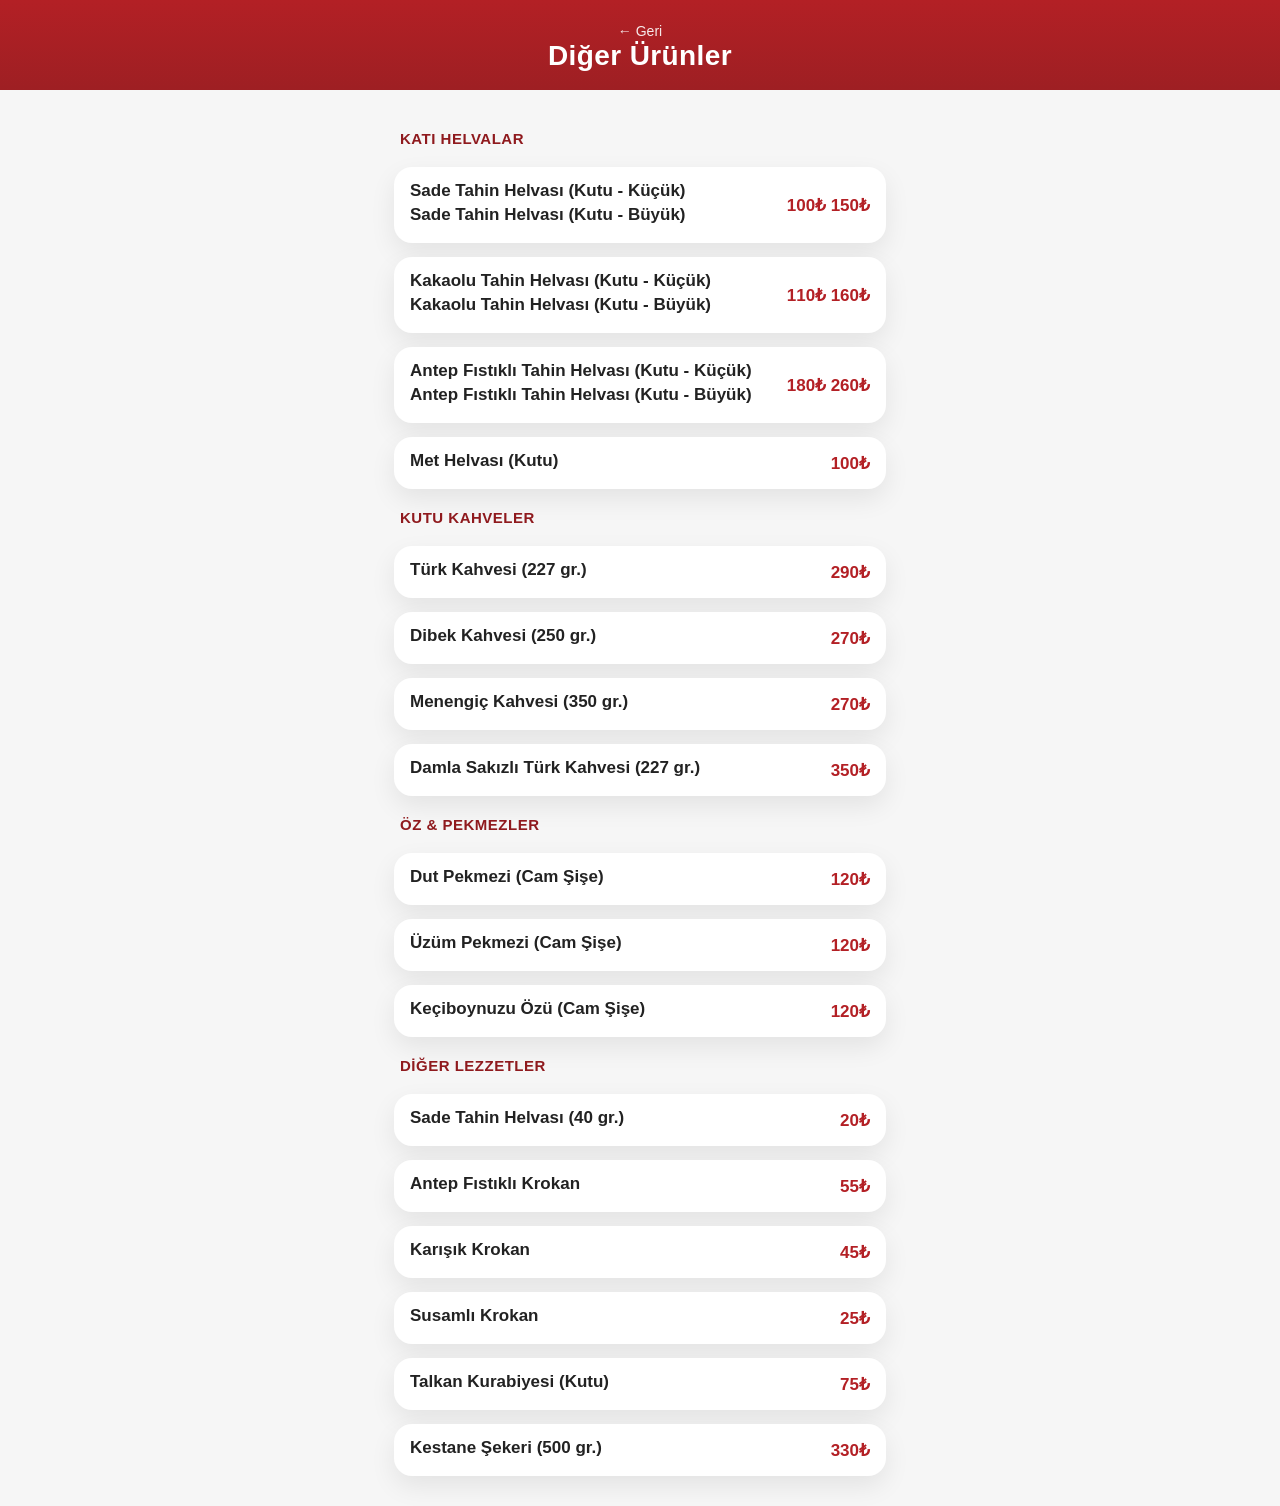
==== diger.html @ a30e70df "diger.html" ====
<!DOCTYPE html>
<html lang="tr">

<head>
  <meta charset="UTF-8">
  <meta name="viewport" content="width=device-width, initial-scale=1.0">
  <title>Diğer Ürünler | Helvacı Ali Bulancak</title>
  <link rel="stylesheet" href="style.css?v=1">
  <link rel="icon" type="image/png" href="images/logo/logo.png">
  <link rel="apple-touch-icon" href="images/logo/favicon.png">
</head>

<body class="inner">

  <header class="header">
    <a href="index.html" class="back">← Geri</a>
    <h1 class="logo">Diğer Ürünler</h1>
  </header>

  <main class="container">
    <!-- bilerek boş -->
    <div class="product-list">

      <div class="product-card section-title">
        <div class="product-info">
          <h3>KATI HELVALAR</h3>
        </div>
      </div>

      <div class="product-card drink-item multi-line">
        <div class="product-info">
          <h3>Sade Tahin Helvası (Kutu - Küçük)</h3>
          <h3>Sade Tahin Helvası (Kutu - Büyük)</h3>
        </div>

        <div class="price-group">
          <span class="price">100₺</span>
          <span class="price">150₺</span>
        </div>
      </div>

      <div class="product-card drink-item multi-line">
        <div class="product-info">
          <h3>Kakaolu Tahin Helvası (Kutu - Küçük)</h3>
          <h3>Kakaolu Tahin Helvası (Kutu - Büyük)</h3>
        </div>

        <div class="price-group">
          <span class="price">110₺</span>
          <span class="price">160₺</span>
        </div>
      </div>

      <div class="product-card drink-item multi-line">
        <div class="product-info">
          <h3>Antep Fıstıklı Tahin Helvası (Kutu - Küçük)</h3>
          <h3>Antep Fıstıklı Tahin Helvası (Kutu - Büyük)</h3>
        </div>

        <div class="price-group">
          <span class="price">180₺</span>
          <span class="price">260₺</span>
        </div>
      </div>

      <div class="product-card drink-item">
        <div class="product-info">
          <h3>Met Helvası (Kutu)</h3>
        </div>
        <span class="price">100₺</span>
      </div>


      <!-- KAHVE -->
      <div class="product-card section-title">
        <div class="product-info">
          <h3>KUTU KAHVELER</h3>
        </div>
      </div>

      <div class="product-card drink-item">
        <div class="product-info">
          <h3>Türk Kahvesi (227 gr.)</h3>
        </div>
        <span class="price">290₺</span>
      </div>

      <div class="product-card drink-item">
        <div class="product-info">
          <h3>Dibek Kahvesi (250 gr.)</h3>
        </div>
        <span class="price">270₺</span>
      </div>

      <div class="product-card drink-item">
        <div class="product-info">
          <h3>Menengiç Kahvesi (350 gr.)</h3>
        </div>
        <span class="price">270₺</span>
      </div>

      <div class="product-card drink-item">
        <div class="product-info">
          <h3>Damla Sakızlı Türk Kahvesi (227 gr.)</h3>
        </div>
        <span class="price">350₺</span>
      </div>

      <!-- PEKMEZ & ÖZ -->
      <div class="product-card section-title">
        <div class="product-info">
          <h3>ÖZ & PEKMEZLER</h3>
        </div>
      </div>

      <div class="product-card drink-item">
        <div class="product-info">
          <h3>Dut Pekmezi (Cam Şişe)</h3>
        </div>
        <span class="price">120₺</span>
      </div>

      <div class="product-card drink-item">
        <div class="product-info">
          <h3>Üzüm Pekmezi (Cam Şişe)</h3>
        </div>
        <span class="price">120₺</span>
      </div>

      <div class="product-card drink-item">
        <div class="product-info">
          <h3>Keçiboynuzu Özü (Cam Şişe)</h3>
        </div>
        <span class="price">120₺</span>
      </div>


      <!-- DİĞER ÜRÜNLER -->
      <div class="product-card section-title">
        <div class="product-info">
          <h3>DİĞER LEZZETLER</h3>
        </div>
      </div>

      <div class="product-card drink-item">
        <div class="product-info">
          <h3>Sade Tahin Helvası (40 gr.)</h3>
        </div>
        <span class="price">20₺</span>
      </div>

      <div class="product-card drink-item">
        <div class="product-info">
          <h3>Antep Fıstıklı Krokan</h3>
        </div>
        <span class="price">55₺</span>
      </div>

      <div class="product-card drink-item">
        <div class="product-info">
          <h3>Karışık Krokan</h3>
        </div>
        <span class="price">45₺</span>
      </div>

      <div class="product-card drink-item">
        <div class="product-info">
          <h3>Susamlı Krokan</h3>
        </div>
        <span class="price">25₺</span>
      </div>

      <div class="product-card drink-item">
        <div class="product-info">
          <h3>Talkan Kurabiyesi (Kutu)</h3>
        </div>
        <span class="price">75₺</span>
      </div>

      <div class="product-card drink-item">
        <div class="product-info">
          <h3>Kestane Şekeri (500 gr.)</h3>
        </div>
        <span class="price">330₺</span>
      </div>

  </main>

</body>
</html>
---- style.css ----
/* ===== Bulancak Helvacı Ali QR Menu ===== */
/* ===== Hazırlayan: UYGAR GÜNER ===== */

* {
  margin: 0;
  padding: 0;
  box-sizing: border-box;
  font-family: -apple-system, BlinkMacSystemFont, "Segoe UI", Roboto, Arial, sans-serif;
}

body {
  background: #f6f6f6;
  color: #222;
}

/* header (ORTAK) */
.header {
  background: linear-gradient(180deg, #b32025 0%, #9e1f23 100%);
  position: sticky;
  top: 0;
  z-index: 10;
}

.header-inner {
  max-width: 1100px;
  margin: 0 auto;
  padding: 16px 12px 18px;
  text-align: center;
  overflow: hidden;
}

.header-brand {
  display: flex;
  align-items: center;
  justify-content: center;
  flex-wrap: nowrap;
  gap: clamp(12px, 3vw, 22px);
}

.header-logo {
  width: clamp(100px, 28vw, 240px);
  height: auto;
  filter: drop-shadow(0 6px 16px rgba(0,0,0,0.35));
}

.header-divider {
  margin: 0 clamp(0px, 1.8vw, 10px);
  width: 2px;
  height: 42px;
  background: rgba(255,255,255,0.85);
  border-radius: 8px;
}

.header-title {
  font-family: 'Lobster', cursive;
  font-size: clamp(18px, 5vw, 32px);
  white-space: nowrap;
  color: #fff;
}

/* iletişim kutucuğu */
.contact {
  margin-top: 10px;
  display: inline-flex;
  gap: 12px;
  align-items: center;
  font-size: 14px;
  background: rgba(255, 255, 255, 0.126);
  padding: 8px 14px;
  border-radius: 999px;
}

.contact a {
  color: #fff;
  text-decoration: none;
  font-weight: 600;
}

.phone {
  opacity: 1;
  padding-left: 8px;
  border-left: 1px solid rgba(255,255,255,0.35);
}

/* mobil header */
@media (max-width: 480px) {
  .header-logo { width: 150px; }
  .header-divider { height: 36px; }
  .header-title { font-size: 22px; }
}

/* container kısmı */
.container {
  max-width: 1100px;
  margin: 0 auto;
  padding: 24px 16px 40px;
}

/* home / showcase */
.home .showcase-grid {
  display: grid;
  grid-template-columns: 1fr;
  gap: 20px;
}

.home .showcase-card {
  position: relative;
  height: 240px;
  border-radius: 22px;
  overflow: hidden;
  text-decoration: none;
  box-shadow: 0 20px 44px rgba(0,0,0,0.18);
}

.home .showcase-card img {
  width: 100%;
  height: 100%;
  object-fit: cover;
  transition: transform 0.6s ease;
}

.home .showcase-overlay {
  position: absolute;
  inset: 0;
  background: linear-gradient(
    to top,
    rgba(0,0,0,0.8),
    rgba(0,0,0,0.15)
  );
  display: flex;
  flex-direction: column;
  justify-content: flex-end;
  padding: 20px;
  color: #fff;
}

.home .showcase-overlay h3 {
  font-family: 'Lobster', cursive;
  font-size: 30px;
  transform: translateY(26px);
  transition: transform 0.4s ease;
}

.home .showcase-overlay p {
  font-size: 14px;
  opacity: 0;
  transform: translateY(12px);
  transition: all 0.4s ease;
}

/* hover (masaüstünde aktif) */
.home .showcase-card:hover img { transform: scale(1.08); }
.home .showcase-card:hover h3 { transform: translateY(0); }
.home .showcase-card:hover p {
  opacity: 1;
  transform: translateY(0);
}

/*  hover (mobilde otomatik animasyon) */
@media (hover: none) and (pointer: coarse) {
  .home .showcase-card img { transform: scale(1.08); }
  .home .showcase-overlay h3 { transform: translateY(0); }
  .home .showcase-overlay p {
    opacity: 1;
    transform: translateY(0);
  }
}

/* Masaüstü: 3lü grid */

/* inner pages */
.inner .header {
  padding: 22px 16px 18px;
  text-align: center;
}

.inner .logo {
  font-size: 28px;
  font-weight: 800;
  letter-spacing: .4px;
  color: #fff;
}

.inner .container {
  max-width: 520px;
  padding: 18px 14px 30px;
}

/* Geri */
.inner .back {
  display: inline-block;
  color: #fff;
  text-decoration: none;
  font-size: 14px;
  opacity: .9;
}

/* menü ve ürünler gelllllllsin */

.inner .product-list {
  display: flex;
  flex-direction: column;
  gap: 14px;
  margin-top: 16px;
}

.inner .product-card {
  background: #fff;
  border-radius: 16px;
  box-shadow: 0 8px 22px rgba(0,0,0,0.10);
  overflow: hidden;
}

/* içecek kartı */
.inner .product-card.drink-item {
  display: flex;
  justify-content: space-between;
  align-items: center;
  padding: 14px 16px;
  border-radius: 18px;
  box-shadow: 0 10px 26px rgba(0,0,0,0.08);
}

/* başlık satırı */
.inner .product-card.section-title {
  background: transparent;
  box-shadow: none;
  padding: 6px 6px 2px;
}

.inner .product-card.section-title h3 {
  font-size: 15px;
  font-weight: 900;
  color: #8f1a1e;
  letter-spacing: .5px;
}

/* FİYAT */
.inner .price {
  font-size: 17px;
  font-weight: 900;
  color: #b32025;
}

/* VARYASYONLU ÜRÜNLER  */
.inner .product-card.with-variants {
  padding: 14px;
}

.inner .product-main {
  display: grid;
  grid-template-columns: 64px 1fr;
  gap: 12px;
  align-items: center;
  margin-bottom: 10px;
}

.inner .product-main img {
  width: 64px;
  height: 64px;
  object-fit: cover;
  border-radius: 12px;
  box-shadow: 0 4px 10px rgba(0,0,0,0.15);
}

.inner .product-info h3 {
  font-size: 17px;
  font-weight: 800;
  margin-bottom: 4px;
}

.inner .product-info p {
  font-size: 13px;
  color: #666;
}

/* varyasyonlar chip / pill */
.inner .variants {
  border-top: 1px solid #eee;
  padding-top: 8px;
}

/* dondurmalı dondurmasız etiketi */
.inner .variant-title {
  display: inline-block;
  background: rgba(179,32,37,0.08);
  color: #b32025;
  font-size: 12px;
  font-weight: 800;
  padding: 6px 12px;
  border-radius: 999px;
  margin-bottom: 6px;
}

/* küçük büyük satırlarını pill yap */
.inner .variant-row {
  display: inline-flex;
  align-items: center;
  gap: 8px;
  padding: 6px 10px;
  background: #f7f7f7;
  border-radius: 999px;
  font-size: 13px;
  white-space: nowrap;
}

/* fiyattsss */
.inner .variant-row .price {
  font-weight: 900;
  color: #b32025;
  margin-left: 8px;
}

@media (max-width: 420px) {
  .inner .variant-row {
    display: flex;
    width: 100%;
    justify-content: space-between;
  }
}

/* footer */
.footer {
  background: #f3dcb4; /* sitedeki açık bej tonuna uyumlu */
  padding: 12px 16px;
  font-size: 13px;
  color: #444;
}

.footer-inner {
  max-width: 1100px;
  margin: 0 auto;
  display: flex;
  justify-content: space-between;
  align-items: center;
}

/* ===== SOSYAL MEDYA İKONLARI ===== */
.contact .social {
  display: inline-flex;
  align-items: center;
  gap: 5px;
}

.contact .social img {
  width: 35px;
  height: 35px;
  border-radius: 100%;
  padding: 0px;
  background: whitesmoke;
}

@media (max-width: 380px) {
  .inner .variant-row {
    flex-direction: column;
    align-items: flex-start;
    gap: 4px;
  }

  .inner .variant-row .price {
    align-self: flex-end;
  }
}

@media (max-width: 360px) {
  .inner .variant-group {
    display: block;
  }

  .inner .variant-row {
    display: flex;
    width: 100%;
    justify-content: space-between;
    border-radius: 14px;
  }

  /* dondurmali dondurmasiz etiketi */
  .inner .variant-title {
    display: block;
    margin-bottom: 6px;
  }
}

@media (max-width: 360px) {
  .inner .variant-group + .variant-group {
    margin-top: 14px;
  }
}

@media (min-width: 361px) {
  .inner .product-card.with-variants {
    padding-right: 16px;
  }

  /* alan tam genişliği kullansın */
  .inner .variants {
    width: 100%;
  }

  /* dondurmalı satırı en sola yaslama (hafif kayıklık var UNUTMAa */
  .inner .variant-group {
    display: flex;
    align-items: center;
    justify-content: flex-start; /* ORTALAMA YOK */
    gap: 12px;
    width: 100%;
  }

  /* etiket sabit ama sola yakın */
  .inner .variant-title {
    min-width: 110px;
    text-align: left;
  }

  .inner .variant-row {
    min-width: 140px;
    justify-content: space-between;
  }
}

@media (max-width: 475px) {
  .inner .variant-group {
    display: block;
  }

  .inner .variant-row {
    display: flex;
    width: 100%;
    justify-content: space-between;
  }

  .inner .variant-title {
    display: inline-block;
    margin-bottom: 6px;
  }
}

@media (min-width: 480px) {
  .inner .variant-row {
    margin-bottom: 4px;
  }

  .inner .variant-row:last-child {
    margin-bottom: 0;
  }
}

.inner .variant-row {
  margin-bottom: 4px;
}

.inner .variant-row:last-child {
  margin-bottom: 0;
}

@media (max-width: 479px) {
  .inner .variant-group + .variant-group .variant-title {
    margin-top: 4px;
  }
}

@media (max-width: 480px) {
  .header-logo {
    width: 120px;
  }
}

@media (max-width: 480px) {
  .header-brand {
    max-width: 100%;
    gap: 10px;
  }
}

@media (max-width: 480px) {
  .header-brand {
    max-width: 100%;
    gap: 10px;
  }
}
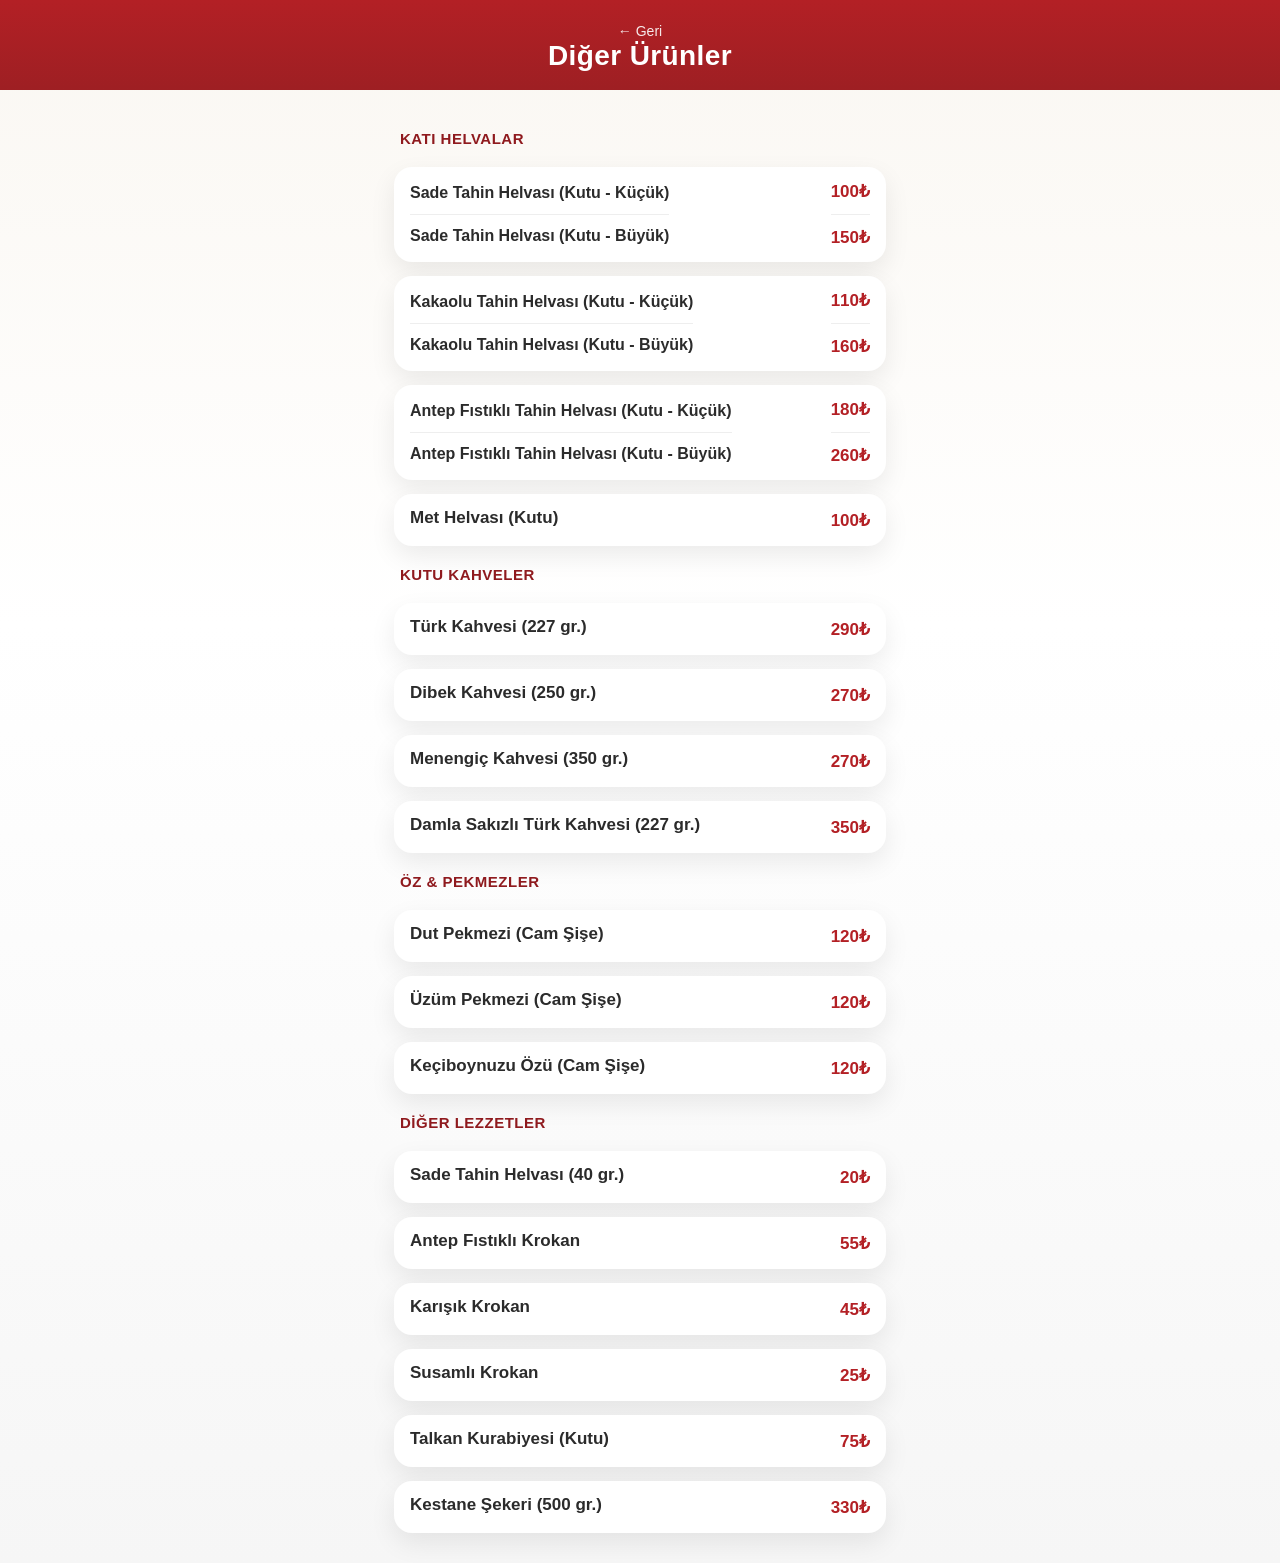
==== commit 48648ee8: "diger.html" ====
--- a/diger.html
+++ b/diger.html
@@ -187,4 +187,5 @@
   </main>
 
 </body>
+
 </html>
--- a/style.css
+++ b/style.css
@@ -9,8 +9,15 @@
 }
 
 body {
-  background: #f6f6f6;
-  color: #222;
+  margin: 0;
+  font-family: 'Poppins', 'Segoe UI', sans-serif;
+  background: linear-gradient(
+    180deg,
+    #faf7f2 0%,
+    #ffffff 40%,
+    #f6f6f6 100%
+  );
+  color: #2b2b2b;
 }
 
 /* header (ORTAK) */
@@ -40,14 +47,14 @@
 .header-logo {
   width: clamp(100px, 28vw, 240px);
   height: auto;
-  filter: drop-shadow(0 6px 16px rgba(0,0,0,0.35));
+  filter: drop-shadow(0 6px 16px rgba(0, 0, 0, 0.35));
 }
 
 .header-divider {
   margin: 0 clamp(0px, 1.8vw, 10px);
   width: 2px;
   height: 42px;
-  background: rgba(255,255,255,0.85);
+  background: rgba(255, 255, 255, 0.85);
   border-radius: 8px;
 }
 
@@ -79,14 +86,22 @@
 .phone {
   opacity: 1;
   padding-left: 8px;
-  border-left: 1px solid rgba(255,255,255,0.35);
+  border-left: 1px solid rgba(255, 255, 255, 0.35);
 }
 
 /* mobil header */
 @media (max-width: 480px) {
-  .header-logo { width: 150px; }
-  .header-divider { height: 36px; }
-  .header-title { font-size: 22px; }
+  .header-logo {
+    width: 150px;
+  }
+
+  .header-divider {
+    height: 36px;
+  }
+
+  .header-title {
+    font-size: 22px;
+  }
 }
 
 /* container kısmı */
@@ -109,7 +124,7 @@
   border-radius: 22px;
   overflow: hidden;
   text-decoration: none;
-  box-shadow: 0 20px 44px rgba(0,0,0,0.18);
+  box-shadow: 0 20px 44px rgba(0, 0, 0, 0.18);
 }
 
 .home .showcase-card img {
@@ -122,11 +137,9 @@
 .home .showcase-overlay {
   position: absolute;
   inset: 0;
-  background: linear-gradient(
-    to top,
-    rgba(0,0,0,0.8),
-    rgba(0,0,0,0.15)
-  );
+  background: linear-gradient(to top,
+      rgba(0, 0, 0, 0.8),
+      rgba(0, 0, 0, 0.15));
   display: flex;
   flex-direction: column;
   justify-content: flex-end;
@@ -149,8 +162,14 @@
 }
 
 /* hover (masaüstünde aktif) */
-.home .showcase-card:hover img { transform: scale(1.08); }
-.home .showcase-card:hover h3 { transform: translateY(0); }
+.home .showcase-card:hover img {
+  transform: scale(1.08);
+}
+
+.home .showcase-card:hover h3 {
+  transform: translateY(0);
+}
+
 .home .showcase-card:hover p {
   opacity: 1;
   transform: translateY(0);
@@ -158,8 +177,14 @@
 
 /*  hover (mobilde otomatik animasyon) */
 @media (hover: none) and (pointer: coarse) {
-  .home .showcase-card img { transform: scale(1.08); }
-  .home .showcase-overlay h3 { transform: translateY(0); }
+  .home .showcase-card img {
+    transform: scale(1.08);
+  }
+
+  .home .showcase-overlay h3 {
+    transform: translateY(0);
+  }
+
   .home .showcase-overlay p {
     opacity: 1;
     transform: translateY(0);
@@ -207,7 +232,7 @@
 .inner .product-card {
   background: #fff;
   border-radius: 16px;
-  box-shadow: 0 8px 22px rgba(0,0,0,0.10);
+  box-shadow: 0 8px 22px rgba(0, 0, 0, 0.10);
   overflow: hidden;
 }
 
@@ -218,7 +243,7 @@
   align-items: center;
   padding: 14px 16px;
   border-radius: 18px;
-  box-shadow: 0 10px 26px rgba(0,0,0,0.08);
+  box-shadow: 0 10px 26px rgba(0, 0, 0, 0.08);
 }
 
 /* başlık satırı */
@@ -260,7 +285,7 @@
   height: 64px;
   object-fit: cover;
   border-radius: 12px;
-  box-shadow: 0 4px 10px rgba(0,0,0,0.15);
+  box-shadow: 0 4px 10px rgba(0, 0, 0, 0.15);
 }
 
 .inner .product-info h3 {
@@ -283,7 +308,7 @@
 /* dondurmalı dondurmasız etiketi */
 .inner .variant-title {
   display: inline-block;
-  background: rgba(179,32,37,0.08);
+  background: rgba(179, 32, 37, 0.08);
   color: #b32025;
   font-size: 12px;
   font-weight: 800;
@@ -321,7 +346,8 @@
 
 /* footer */
 .footer {
-  background: #f3dcb4; /* sitedeki açık bej tonuna uyumlu */
+  background: #f3dcb4;
+  /* sitedeki açık bej tonuna uyumlu */
   padding: 12px 16px;
   font-size: 13px;
   color: #444;
@@ -382,7 +408,7 @@
 }
 
 @media (max-width: 360px) {
-  .inner .variant-group + .variant-group {
+  .inner .variant-group+.variant-group {
     margin-top: 14px;
   }
 }
@@ -401,7 +427,8 @@
   .inner .variant-group {
     display: flex;
     align-items: center;
-    justify-content: flex-start; /* ORTALAMA YOK */
+    justify-content: flex-start;
+    /* ORTALAMA YOK */
     gap: 12px;
     width: 100%;
   }
@@ -454,7 +481,7 @@
 }
 
 @media (max-width: 479px) {
-  .inner .variant-group + .variant-group .variant-title {
+  .inner .variant-group+.variant-group .variant-title {
     margin-top: 4px;
   }
 }
@@ -478,3 +505,31 @@
     gap: 10px;
   }
 }
+
+.multi-line {
+  align-items: flex-start;
+}
+
+.multi-line .product-info h3 {
+  margin: 0;
+  font-size: 16px;
+}
+
+.multi-line .product-info h3+h3 {
+  margin-top: 12px;
+  border-top: 1px solid #eee;
+  padding-top: 12px;   /* ince çizgi */
+  margin-top: 12px;    /* çizgiyle yazı arası */
+}
+
+.price-group {
+  display: flex;
+  flex-direction: column; /* bu ve bi alttaki fiyatların arası ince çizgi*/
+  align-items: flex-end;
+  gap: 12px;
+}
+
+.multi-line .price-group .price + .price {
+  border-top: 1px solid #eee;
+  padding-top: 12px;
+}
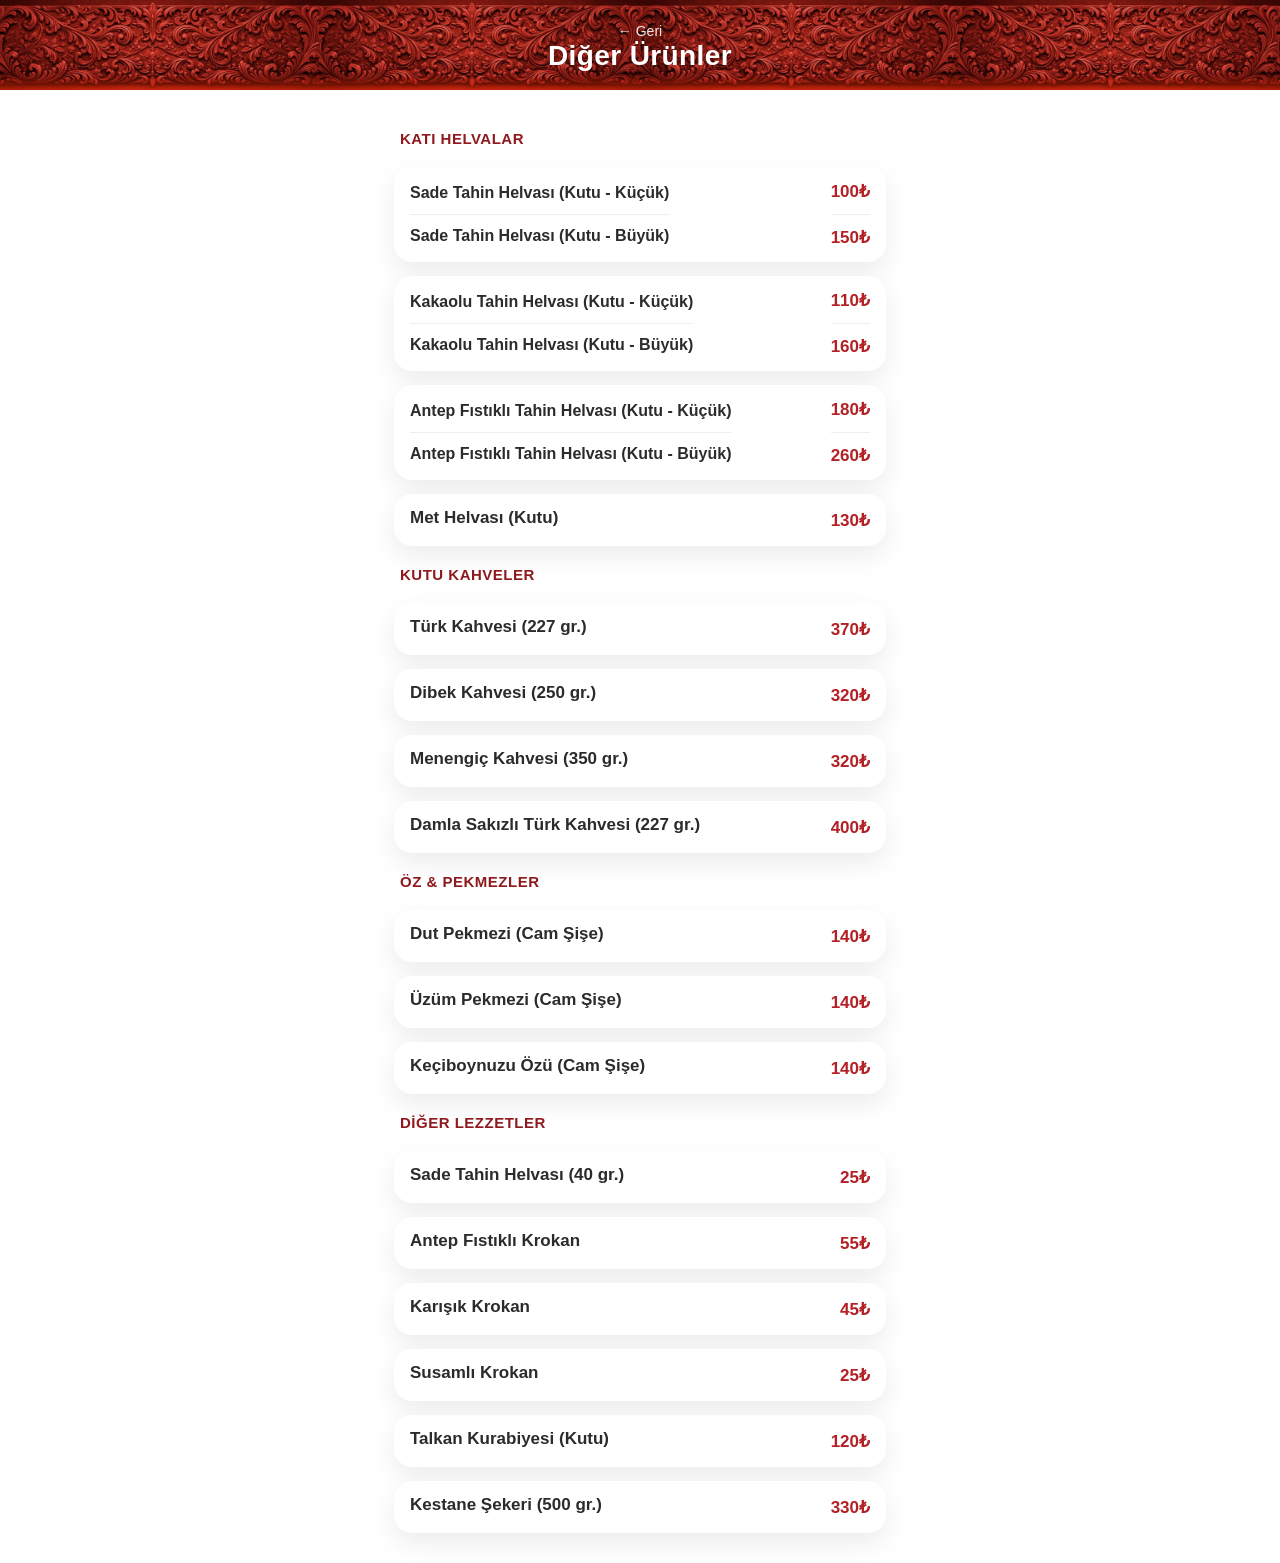
==== commit 726394f6: "Update diger.html" ====
--- a/diger.html
+++ b/diger.html
@@ -67,7 +67,7 @@
         <div class="product-info">
           <h3>Met Helvası (Kutu)</h3>
         </div>
-        <span class="price">100₺</span>
+        <span class="price">130₺</span>
       </div>
 
 
@@ -82,28 +82,28 @@
         <div class="product-info">
           <h3>Türk Kahvesi (227 gr.)</h3>
         </div>
-        <span class="price">290₺</span>
+        <span class="price">370₺</span>
       </div>
 
       <div class="product-card drink-item">
         <div class="product-info">
           <h3>Dibek Kahvesi (250 gr.)</h3>
         </div>
-        <span class="price">270₺</span>
+        <span class="price">320₺</span>
       </div>
 
       <div class="product-card drink-item">
         <div class="product-info">
           <h3>Menengiç Kahvesi (350 gr.)</h3>
         </div>
-        <span class="price">270₺</span>
+        <span class="price">320₺</span>
       </div>
 
       <div class="product-card drink-item">
         <div class="product-info">
           <h3>Damla Sakızlı Türk Kahvesi (227 gr.)</h3>
         </div>
-        <span class="price">350₺</span>
+        <span class="price">400₺</span>
       </div>
 
       <!-- PEKMEZ & ÖZ -->
@@ -117,21 +117,21 @@
         <div class="product-info">
           <h3>Dut Pekmezi (Cam Şişe)</h3>
         </div>
-        <span class="price">120₺</span>
+        <span class="price">140₺</span>
       </div>
 
       <div class="product-card drink-item">
         <div class="product-info">
           <h3>Üzüm Pekmezi (Cam Şişe)</h3>
         </div>
-        <span class="price">120₺</span>
+        <span class="price">140₺</span>
       </div>
 
       <div class="product-card drink-item">
         <div class="product-info">
           <h3>Keçiboynuzu Özü (Cam Şişe)</h3>
         </div>
-        <span class="price">120₺</span>
+        <span class="price">140₺</span>
       </div>
 
 
@@ -146,7 +146,7 @@
         <div class="product-info">
           <h3>Sade Tahin Helvası (40 gr.)</h3>
         </div>
-        <span class="price">20₺</span>
+        <span class="price">25₺</span>
       </div>
 
       <div class="product-card drink-item">
@@ -174,7 +174,7 @@
         <div class="product-info">
           <h3>Talkan Kurabiyesi (Kutu)</h3>
         </div>
-        <span class="price">75₺</span>
+        <span class="price">120₺</span>
       </div>
 
       <div class="product-card drink-item">
--- a/style.css
+++ b/style.css
@@ -1,5 +1,5 @@
-/* ===== Bulancak Helvacı Ali QR Menu ===== */
-/* ===== Hazırlayan: UYGAR GÜNER ===== */
+/* Bulancak Helvacı Ali QR Menü */
+/* Hazırlayan: UYGAR GÜNER */
 
 * {
   margin: 0;
@@ -11,29 +11,69 @@
 body {
   margin: 0;
   font-family: 'Poppins', 'Segoe UI', sans-serif;
-  background: linear-gradient(
-    180deg,
-    #faf7f2 0%,
-    #ffffff 40%,
-    #f6f6f6 100%
-  );
+  background:
+    linear-gradient(rgba(214, 214, 213, 0.136)), url("images/bg/bgblur.png") repeat;
+  background-size: 3000px;
   color: #2b2b2b;
 }
 
 /* header (ORTAK) */
 .header {
-  background: linear-gradient(180deg, #b32025 0%, #9e1f23 100%);
   position: sticky;
   top: 0;
   z-index: 10;
+  overflow: hidden; /* şart */
+}
+
+.header::before {
+  content: "";
+  position: absolute;
+  top: 0;
+  left: 0;
+
+  width: 200%;
+  height: 100%;
+
+  background-image: url("images/banner-header/header-wood.jpeg");
+  background-repeat: repeat-x;
+  background-size: auto 100%;
+
+  animation: headerMove 50s linear infinite;
+  will-change: transform;
+  transform: translateZ(0);
+}
+
+/* header ve sayfa rengi arası yumuşaklık */
+.header::after {
+  content: "";
+  position: absolute;
+  left: 0;
+  right: 0;
+  bottom: 0;
+  height: 15px;
+  background: linear-gradient(to bottom, rgba(255, 255, 255, 0),
+  #f22d0aa0);
+  z-index: 3;
+  pointer-events: none;
+}
+
+
+/* akan animasyon */
+@keyframes headerMove {
+  from { transform: translateX(0); }
+  to   { transform: translateX(-50%); }
 }
 
 .header-inner {
-  max-width: 1100px;
   margin: 0 auto;
   padding: 16px 12px 18px;
   text-align: center;
   overflow: hidden;
+  position: relative;
+  z-index: 2;
+
+  background: rgba(0, 0, 0, 0.25);
+  backdrop-filter: blur(1.5px);
 }
 
 .header-brand {
@@ -65,14 +105,21 @@
   color: #fff;
 }
 
+.header .logo,
+.header .back {
+  position: relative;
+  z-index: 5;
+}
+
 /* iletişim kutucuğu */
 .contact {
-  margin-top: 10px;
+  margin-top: 5px;
+  margin-bottom: 10px;
   display: inline-flex;
   gap: 12px;
   align-items: center;
   font-size: 14px;
-  background: rgba(255, 255, 255, 0.126);
+  background: rgba(208, 53, 53, 0.545);
   padding: 8px 14px;
   border-radius: 999px;
 }
@@ -86,7 +133,11 @@
 .phone {
   opacity: 1;
   padding-left: 8px;
-  border-left: 1px solid rgba(255, 255, 255, 0.35);
+  border-left: 1px solid rgba(255, 255, 255, 0.411);
+}
+
+.phone strong {
+  color: #ffffff;
 }
 
 /* mobil header */
@@ -118,13 +169,14 @@
   gap: 20px;
 }
 
+/* helva içecek vs kartların altındaki gölge */
 .home .showcase-card {
   position: relative;
   height: 240px;
   border-radius: 22px;
   overflow: hidden;
   text-decoration: none;
-  box-shadow: 0 20px 44px rgba(0, 0, 0, 0.18);
+  box-shadow: 0 10px 10px rgba(192, 26, 26, 0.603);
 }
 
 .home .showcase-card img {
@@ -344,17 +396,29 @@
   }
 }
 
-/* footer */
+/* footer mobil*/
 .footer {
-  background: #f3dcb4;
-  /* sitedeki açık bej tonuna uyumlu */
-  padding: 12px 16px;
-  font-size: 13px;
+  background: #ec9279;
+  padding: 8px 16px;
+  font-size: 10px;
   color: #444;
 }
 
+/* footer masaüstünde yapışık*/
+  @media (min-width: 768px) { 
+  .footer {
+    padding: 5px 16px;
+    position: fixed;
+    bottom: 0;
+    left: 0;
+    width: 100%;
+    z-index: 999;
+    background: #ec9279d4;
+  }
+}
+
 .footer-inner {
-  max-width: 1100px;
+  max-width: 2000px;
   margin: 0 auto;
   display: flex;
   justify-content: space-between;
@@ -518,18 +582,23 @@
 .multi-line .product-info h3+h3 {
   margin-top: 12px;
   border-top: 1px solid #eee;
-  padding-top: 12px;   /* ince çizgi */
-  margin-top: 12px;    /* çizgiyle yazı arası */
+  padding-top: 12px;
+  /* ince çizgi */
+  margin-top: 12px;
+  /* çizgiyle yazı arası */
 }
 
 .price-group {
   display: flex;
-  flex-direction: column; /* bu ve bi alttaki fiyatların arası ince çizgi*/
+  flex-direction: column;
+  /* bu ve bi alttaki fiyatların arası ince çizgi*/
   align-items: flex-end;
   gap: 12px;
 }
 
-.multi-line .price-group .price + .price {
+.multi-line .price-group .price+.price {
   border-top: 1px solid #eee;
   padding-top: 12px;
 }
+
+/* LOADER iptal */
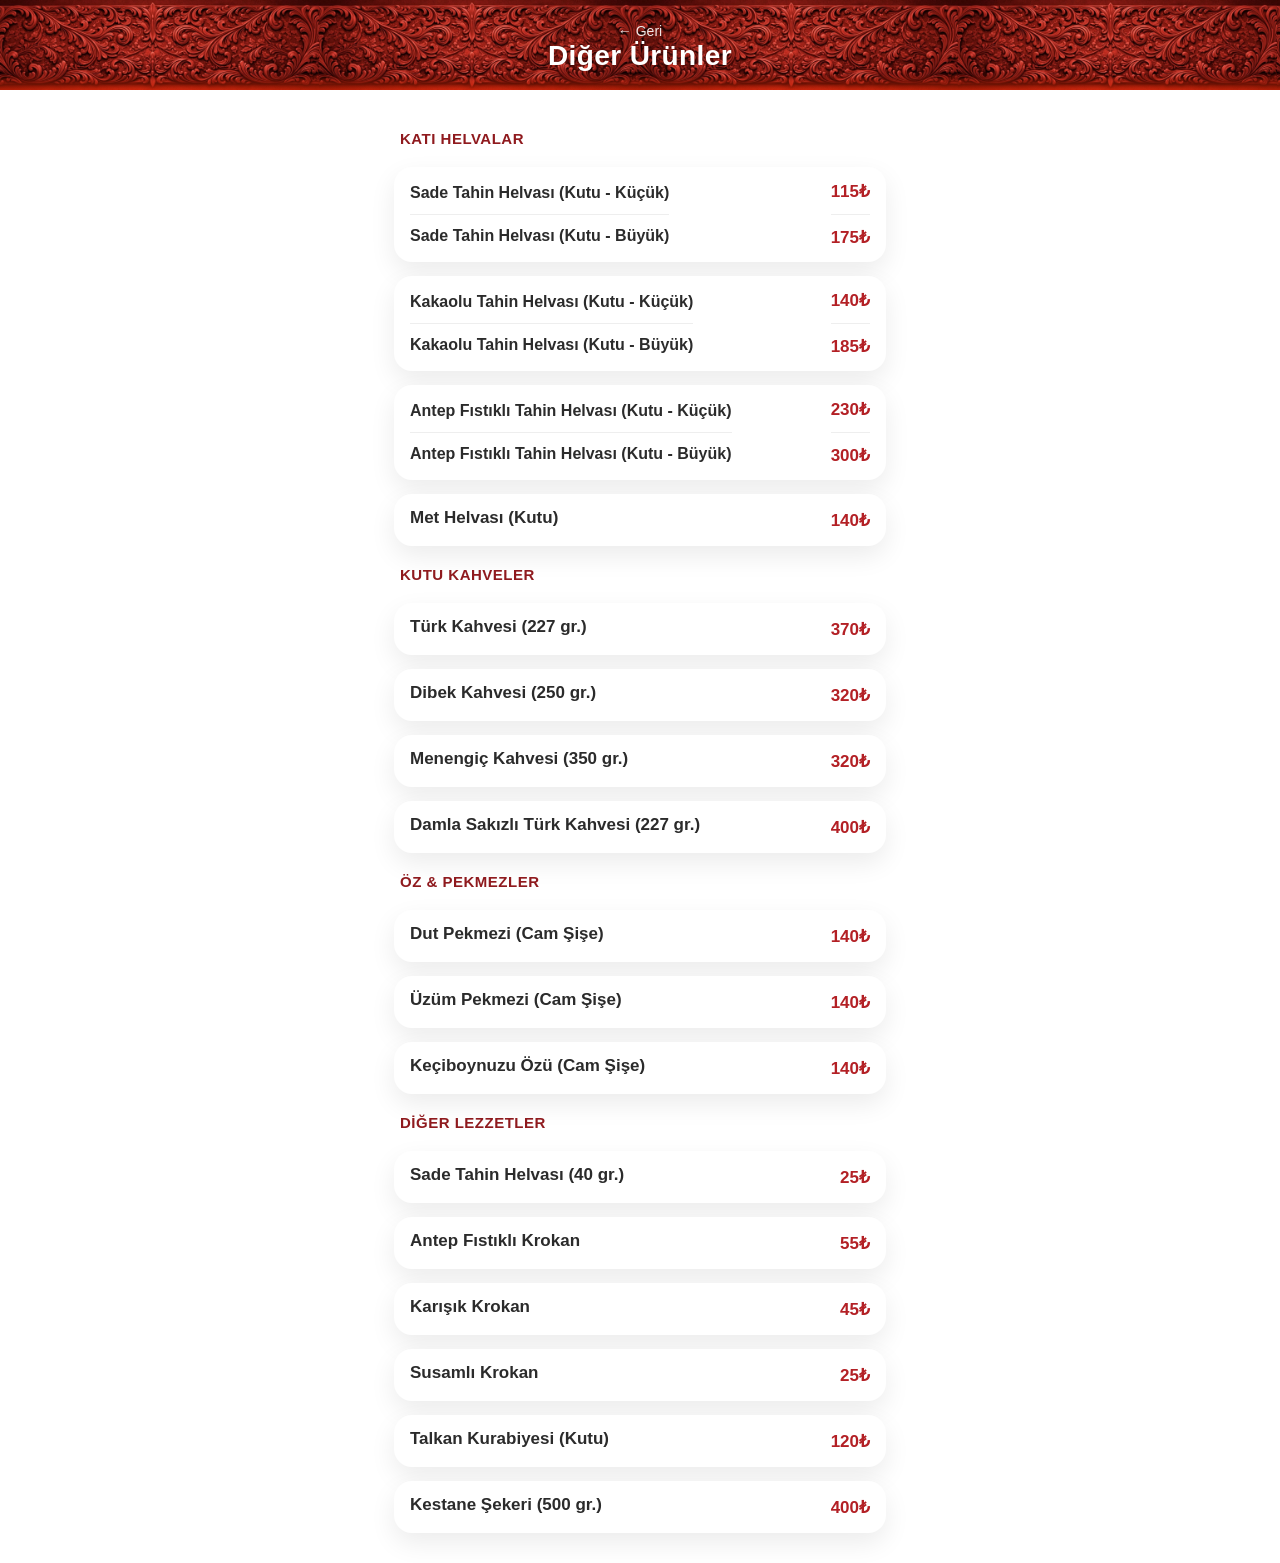
==== commit 6cc57301: "Update diger.html" ====
--- a/diger.html
+++ b/diger.html
@@ -34,8 +34,8 @@
         </div>
 
         <div class="price-group">
-          <span class="price">100₺</span>
-          <span class="price">150₺</span>
+          <span class="price">115₺</span>
+          <span class="price">175₺</span>
         </div>
       </div>
 
@@ -46,8 +46,8 @@
         </div>
 
         <div class="price-group">
-          <span class="price">110₺</span>
-          <span class="price">160₺</span>
+          <span class="price">140₺</span>
+          <span class="price">185₺</span>
         </div>
       </div>
 
@@ -58,8 +58,8 @@
         </div>
 
         <div class="price-group">
-          <span class="price">180₺</span>
-          <span class="price">260₺</span>
+          <span class="price">230₺</span>
+          <span class="price">300₺</span>
         </div>
       </div>
 
@@ -67,7 +67,7 @@
         <div class="product-info">
           <h3>Met Helvası (Kutu)</h3>
         </div>
-        <span class="price">130₺</span>
+        <span class="price">140₺</span>
       </div>
 
 
@@ -181,7 +181,7 @@
         <div class="product-info">
           <h3>Kestane Şekeri (500 gr.)</h3>
         </div>
-        <span class="price">330₺</span>
+        <span class="price">400₺</span>
       </div>
 
   </main>
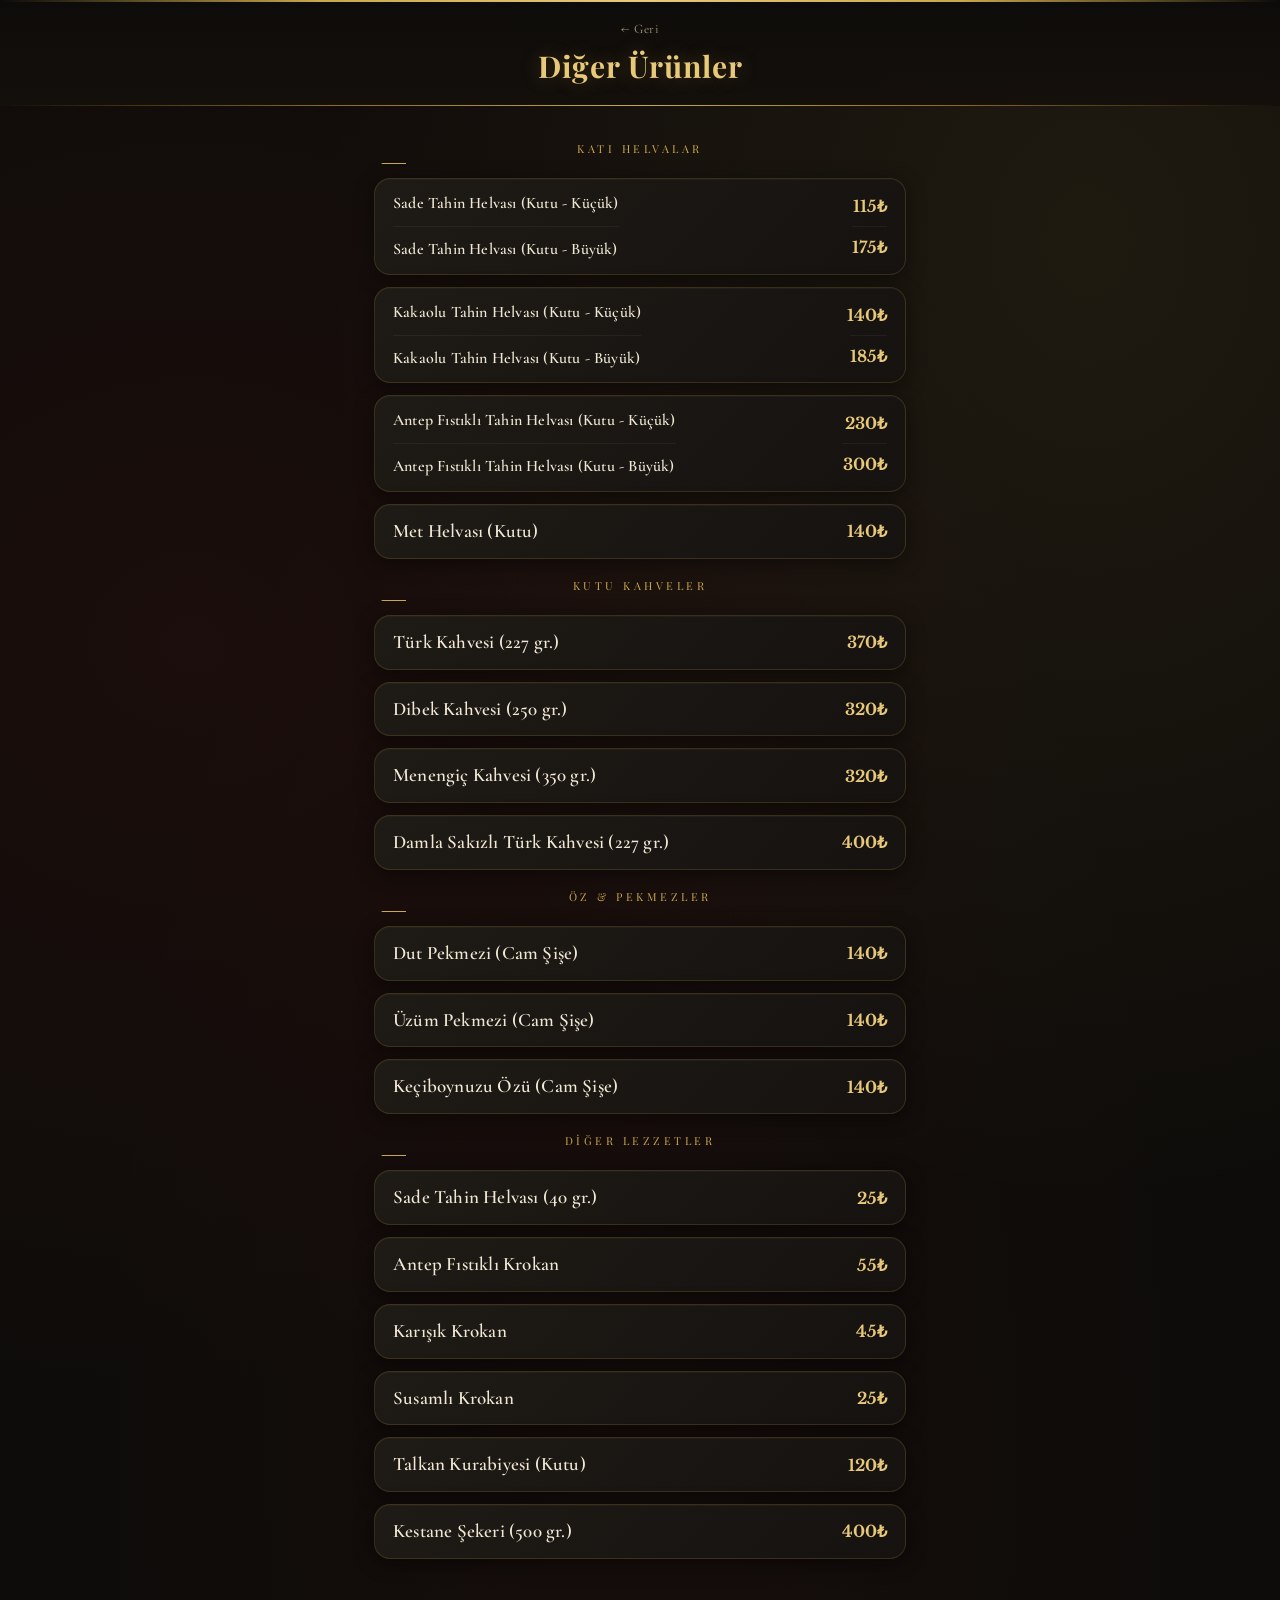
==== commit ca930bd4: "Add files via upload" ====
--- a/diger.html
+++ b/diger.html
@@ -1,30 +1,31 @@
+<!-- Helvacı Ali Bulancak – UYGAR GÜNER -->
+
+
 <!DOCTYPE html>
 <html lang="tr">
-
 <head>
   <meta charset="UTF-8">
   <meta name="viewport" content="width=device-width, initial-scale=1.0">
   <title>Diğer Ürünler | Helvacı Ali Bulancak</title>
-  <link rel="stylesheet" href="style.css?v=1">
+  <link href="https://fonts.googleapis.com/css2?family=Playfair+Display:ital,wght@0,400;0,700;0,900;1,400&family=Cormorant+Garamond:wght@300;400;500;600&family=Lobster&display=swap" rel="stylesheet">
+  <link rel="stylesheet" href="style.css">
   <link rel="icon" type="image/png" href="images/logo/logo.png">
   <link rel="apple-touch-icon" href="images/logo/favicon.png">
 </head>
-
 <body class="inner">
 
   <header class="header">
-    <a href="index.html" class="back">← Geri</a>
-    <h1 class="logo">Diğer Ürünler</h1>
+    <div class="header-inner">
+      <a href="index.html" class="back">← Geri</a>
+      <h1 class="logo">Diğer Ürünler</h1>
+    </div>
   </header>
 
   <main class="container">
-    <!-- bilerek boş -->
     <div class="product-list">
 
       <div class="product-card section-title">
-        <div class="product-info">
-          <h3>KATI HELVALAR</h3>
-        </div>
+        <div class="product-info"><h3>KATI HELVALAR</h3></div>
       </div>
 
       <div class="product-card drink-item multi-line">
@@ -32,7 +33,6 @@
           <h3>Sade Tahin Helvası (Kutu - Küçük)</h3>
           <h3>Sade Tahin Helvası (Kutu - Büyük)</h3>
         </div>
-
         <div class="price-group">
           <span class="price">115₺</span>
           <span class="price">175₺</span>
@@ -44,7 +44,6 @@
           <h3>Kakaolu Tahin Helvası (Kutu - Küçük)</h3>
           <h3>Kakaolu Tahin Helvası (Kutu - Büyük)</h3>
         </div>
-
         <div class="price-group">
           <span class="price">140₺</span>
           <span class="price">185₺</span>
@@ -56,7 +55,6 @@
           <h3>Antep Fıstıklı Tahin Helvası (Kutu - Küçük)</h3>
           <h3>Antep Fıstıklı Tahin Helvası (Kutu - Büyük)</h3>
         </div>
-
         <div class="price-group">
           <span class="price">230₺</span>
           <span class="price">300₺</span>
@@ -64,128 +62,89 @@
       </div>
 
       <div class="product-card drink-item">
-        <div class="product-info">
-          <h3>Met Helvası (Kutu)</h3>
-        </div>
+        <div class="product-info"><h3>Met Helvası (Kutu)</h3></div>
         <span class="price">140₺</span>
       </div>
 
-
-      <!-- KAHVE -->
       <div class="product-card section-title">
-        <div class="product-info">
-          <h3>KUTU KAHVELER</h3>
-        </div>
+        <div class="product-info"><h3>KUTU KAHVELER</h3></div>
       </div>
 
       <div class="product-card drink-item">
-        <div class="product-info">
-          <h3>Türk Kahvesi (227 gr.)</h3>
-        </div>
+        <div class="product-info"><h3>Türk Kahvesi (227 gr.)</h3></div>
         <span class="price">370₺</span>
       </div>
 
       <div class="product-card drink-item">
-        <div class="product-info">
-          <h3>Dibek Kahvesi (250 gr.)</h3>
-        </div>
+        <div class="product-info"><h3>Dibek Kahvesi (250 gr.)</h3></div>
         <span class="price">320₺</span>
       </div>
 
       <div class="product-card drink-item">
-        <div class="product-info">
-          <h3>Menengiç Kahvesi (350 gr.)</h3>
-        </div>
+        <div class="product-info"><h3>Menengiç Kahvesi (350 gr.)</h3></div>
         <span class="price">320₺</span>
       </div>
 
       <div class="product-card drink-item">
-        <div class="product-info">
-          <h3>Damla Sakızlı Türk Kahvesi (227 gr.)</h3>
-        </div>
+        <div class="product-info"><h3>Damla Sakızlı Türk Kahvesi (227 gr.)</h3></div>
         <span class="price">400₺</span>
       </div>
 
-      <!-- PEKMEZ & ÖZ -->
       <div class="product-card section-title">
-        <div class="product-info">
-          <h3>ÖZ & PEKMEZLER</h3>
-        </div>
+        <div class="product-info"><h3>ÖZ & PEKMEZLER</h3></div>
       </div>
 
       <div class="product-card drink-item">
-        <div class="product-info">
-          <h3>Dut Pekmezi (Cam Şişe)</h3>
-        </div>
+        <div class="product-info"><h3>Dut Pekmezi (Cam Şişe)</h3></div>
         <span class="price">140₺</span>
       </div>
 
       <div class="product-card drink-item">
-        <div class="product-info">
-          <h3>Üzüm Pekmezi (Cam Şişe)</h3>
-        </div>
+        <div class="product-info"><h3>Üzüm Pekmezi (Cam Şişe)</h3></div>
         <span class="price">140₺</span>
       </div>
 
       <div class="product-card drink-item">
-        <div class="product-info">
-          <h3>Keçiboynuzu Özü (Cam Şişe)</h3>
-        </div>
+        <div class="product-info"><h3>Keçiboynuzu Özü (Cam Şişe)</h3></div>
         <span class="price">140₺</span>
       </div>
 
-
-      <!-- DİĞER ÜRÜNLER -->
       <div class="product-card section-title">
-        <div class="product-info">
-          <h3>DİĞER LEZZETLER</h3>
-        </div>
+        <div class="product-info"><h3>DİĞER LEZZETLER</h3></div>
       </div>
 
       <div class="product-card drink-item">
-        <div class="product-info">
-          <h3>Sade Tahin Helvası (40 gr.)</h3>
-        </div>
+        <div class="product-info"><h3>Sade Tahin Helvası (40 gr.)</h3></div>
         <span class="price">25₺</span>
       </div>
 
       <div class="product-card drink-item">
-        <div class="product-info">
-          <h3>Antep Fıstıklı Krokan</h3>
-        </div>
+        <div class="product-info"><h3>Antep Fıstıklı Krokan</h3></div>
         <span class="price">55₺</span>
       </div>
 
       <div class="product-card drink-item">
-        <div class="product-info">
-          <h3>Karışık Krokan</h3>
-        </div>
+        <div class="product-info"><h3>Karışık Krokan</h3></div>
         <span class="price">45₺</span>
       </div>
 
       <div class="product-card drink-item">
-        <div class="product-info">
-          <h3>Susamlı Krokan</h3>
-        </div>
+        <div class="product-info"><h3>Susamlı Krokan</h3></div>
         <span class="price">25₺</span>
       </div>
 
       <div class="product-card drink-item">
-        <div class="product-info">
-          <h3>Talkan Kurabiyesi (Kutu)</h3>
-        </div>
+        <div class="product-info"><h3>Talkan Kurabiyesi (Kutu)</h3></div>
         <span class="price">120₺</span>
       </div>
 
       <div class="product-card drink-item">
-        <div class="product-info">
-          <h3>Kestane Şekeri (500 gr.)</h3>
-        </div>
+        <div class="product-info"><h3>Kestane Şekeri (500 gr.)</h3></div>
         <span class="price">400₺</span>
       </div>
 
+    </div>
   </main>
 
 </body>
-
-</html>
+</html>
--- a/style.css
+++ b/style.css
@@ -1,28 +1,45 @@
-/* Bulancak Helvacı Ali QR Menü */
-/* Hazırlayan: UYGAR GÜNER */
+/* ============================================
+   Helvacı Ali Bulancak – UYGAR GÜNER
+   ============================================ */
+
+@import url('https://fonts.googleapis.com/css2?family=Playfair+Display:ital,wght@0,400;0,700;0,900;1,400&family=Cormorant+Garamond:wght@300;400;500;600&family=Lobster&family=EB+Garamond:wght@400;500;700&family=Libre+Baskerville:wght@400;700&display=swap');
+
+:root {
+  --gold: #C9A84C;
+  --gold-light: #E8C97A;
+  --gold-dim: #8B6914;
+  --dark: #0E0C0A;
+  --dark-card: #1A1612;
+  --dark-border: rgba(201, 168, 76, 0.18);
+  --dark-border-hover: rgba(201, 168, 76, 0.5);
+  --text-primary: #F0E8D5;
+  --text-secondary: #A89878;
+  --text-muted: #6B5C44;
+}
 
 * {
   margin: 0;
   padding: 0;
   box-sizing: border-box;
-  font-family: -apple-system, BlinkMacSystemFont, "Segoe UI", Roboto, Arial, sans-serif;
 }
 
 body {
-  margin: 0;
-  font-family: 'Poppins', 'Segoe UI', sans-serif;
-  background:
-    linear-gradient(rgba(214, 214, 213, 0.136)), url("images/bg/bgblur.png") repeat;
-  background-size: 3000px;
-  color: #2b2b2b;
-}
-
-/* header (ORTAK) */
+  font-family: 'Cormorant Garamond', Georgia, serif;
+  background-color: var(--dark);
+  background-image:
+    radial-gradient(ellipse at 15% 40%, rgba(139, 26, 26, 0.10) 0%, transparent 55%),
+    radial-gradient(ellipse at 85% 15%, rgba(201, 168, 76, 0.09) 0%, transparent 50%),
+    radial-gradient(ellipse at 50% 90%, rgba(139, 26, 26, 0.06) 0%, transparent 60%);
+  color: var(--text-primary);
+  min-height: 100vh;
+}
+
+/* ortak header */
 .header {
   position: sticky;
   top: 0;
-  z-index: 10;
-  overflow: hidden; /* şart */
+  z-index: 100;
+  overflow: hidden;
 }
 
 .header::before {
@@ -30,390 +47,517 @@
   position: absolute;
   top: 0;
   left: 0;
-
-  width: 200%;
-  height: 100%;
-
-  background-image: url("images/banner-header/header-wood.jpeg");
-  background-repeat: repeat-x;
-  background-size: auto 100%;
-
-  animation: headerMove 50s linear infinite;
-  will-change: transform;
-  transform: translateZ(0);
-}
-
-/* header ve sayfa rengi arası yumuşaklık */
+  right: 0;
+  height: 2px;
+  background: linear-gradient(90deg, transparent, var(--gold), var(--gold-light), var(--gold), transparent);
+  z-index: 10;
+}
+
 .header::after {
   content: "";
   position: absolute;
+  bottom: 0;
   left: 0;
   right: 0;
-  bottom: 0;
-  height: 15px;
-  background: linear-gradient(to bottom, rgba(255, 255, 255, 0),
-  #f22d0aa0);
-  z-index: 3;
-  pointer-events: none;
-}
-
-
-/* akan animasyon */
-@keyframes headerMove {
-  from { transform: translateX(0); }
-  to   { transform: translateX(-50%); }
+  height: 1px;
+  background: linear-gradient(90deg, transparent, var(--gold-dim), var(--gold), var(--gold-dim), transparent);
+  z-index: 10;
 }
 
 .header-inner {
+  position: relative;
+  z-index: 5;
   margin: 0 auto;
-  padding: 16px 12px 18px;
+  padding: 20px 16px 22px;
   text-align: center;
-  overflow: hidden;
-  position: relative;
-  z-index: 2;
-
-  background: rgba(0, 0, 0, 0.25);
-  backdrop-filter: blur(1.5px);
+  background: linear-gradient(180deg, rgba(14, 12, 10, 0.98) 0%, rgba(20, 16, 12, 0.96) 100%);
+  backdrop-filter: blur(12px);
 }
 
 .header-brand {
   display: flex;
   align-items: center;
   justify-content: center;
-  flex-wrap: nowrap;
-  gap: clamp(12px, 3vw, 22px);
+  gap: clamp(14px, 3vw, 28px);
 }
 
 .header-logo {
-  width: clamp(100px, 28vw, 240px);
+  width: clamp(90px, 22vw, 200px);
   height: auto;
-  filter: drop-shadow(0 6px 16px rgba(0, 0, 0, 0.35));
+  filter: drop-shadow(0 0 20px rgba(201, 168, 76, 0.35));
+  transition: filter 0.3s ease;
+}
+
+.header-logo:hover {
+  filter: drop-shadow(0 0 35px rgba(201, 168, 76, 0.6));
 }
 
 .header-divider {
-  margin: 0 clamp(0px, 1.8vw, 10px);
-  width: 2px;
-  height: 42px;
-  background: rgba(255, 255, 255, 0.85);
-  border-radius: 8px;
+  width: 1px;
+  height: 50px;
+  background: linear-gradient(to bottom, transparent, var(--gold), transparent);
+  flex-shrink: 0;
 }
 
 .header-title {
   font-family: 'Lobster', cursive;
-  font-size: clamp(18px, 5vw, 32px);
+  font-size: clamp(20px, 5vw, 36px);
   white-space: nowrap;
-  color: #fff;
-}
-
-.header .logo,
-.header .back {
-  position: relative;
-  z-index: 5;
-}
-
-/* iletişim kutucuğu */
+  color: var(--gold-light);
+  text-shadow: 0 0 30px rgba(201, 168, 76, 0.5), 0 2px 8px rgba(0, 0, 0, 0.8);
+  letter-spacing: 0.5px;
+}
+
+/* iletişim - sosyal medya */
 .contact {
-  margin-top: 5px;
-  margin-bottom: 10px;
+  margin-top: 14px;
   display: inline-flex;
-  gap: 12px;
+  gap: 8px;
   align-items: center;
   font-size: 14px;
-  background: rgba(208, 53, 53, 0.545);
-  padding: 8px 14px;
+  background: rgba(201, 168, 76, 0.07);
+  border: 1px solid var(--dark-border);
+  padding: 8px 18px;
   border-radius: 999px;
+  transition: border-color 0.3s, background 0.3s;
+}
+
+.contact:hover {
+  background: rgba(201, 168, 76, 0.11);
+  border-color: var(--dark-border-hover);
 }
 
 .contact a {
-  color: #fff;
+  color: var(--text-primary);
   text-decoration: none;
   font-weight: 600;
+  font-family: 'Cormorant Garamond', serif;
+  font-size: 15px;
+  transition: color 0.2s;
+}
+
+.contact a:hover {
+  color: var(--gold-light);
+}
+
+.contact .social {
+  display: inline-flex;
+  align-items: center;
+  gap: 6px;
+}
+
+.contact .social img {
+  width: 28px;
+  height: 28px;
+  border-radius: 50%;
+  border: 1px solid rgba(201, 168, 76, 0.35);
+  padding: 2px;
+  background: rgba(227, 158, 10, 0.05);
+  transition: border-color 0.2s, transform 0.2s;
+}
+
+.contact .social:hover img {
+  border-color: var(--gold);
+  transform: scale(1.1);
 }
 
 .phone {
-  opacity: 1;
-  padding-left: 8px;
-  border-left: 1px solid rgba(255, 255, 255, 0.411);
+  padding-left: 7px;
+  border-left: 1px solid rgba(201, 168, 76, 0.25);
+  color: var(--gold-light);
+  font-family: 'Libre Baskerville', serif;
+  font-weight: 600;
+  letter-spacing: 0.5px;
+  white-space: nowrap;
 }
 
 .phone strong {
-  color: #ffffff;
-}
-
-/* mobil header */
-@media (max-width: 480px) {
-  .header-logo {
-    width: 150px;
-  }
-
-  .header-divider {
-    height: 36px;
-  }
-
-  .header-title {
-    font-size: 22px;
-  }
-}
-
-/* container kısmı */
+  color: var(--gold-light);
+  font-family: 'Libre Baskerville', serif;
+}
+
+/* container */
 .container {
   max-width: 1100px;
   margin: 0 auto;
-  padding: 24px 16px 40px;
-}
-
-/* home / showcase */
+  padding: 28px 16px 60px;
+}
+
+/* home - showcase grid */
 .home .showcase-grid {
   display: grid;
   grid-template-columns: 1fr;
-  gap: 20px;
-}
-
-/* helva içecek vs kartların altındaki gölge */
+  gap: 18px;
+}
+
 .home .showcase-card {
   position: relative;
-  height: 240px;
-  border-radius: 22px;
+  height: 230px;
+  border-radius: 18px;
   overflow: hidden;
   text-decoration: none;
-  box-shadow: 0 10px 10px rgba(192, 26, 26, 0.603);
+  border: 1px solid var(--dark-border);
+  box-shadow: 0 8px 32px rgba(0, 0, 0, 0.6);
+  transition: border-color 0.4s ease, box-shadow 0.4s ease, transform 0.4s ease;
+}
+
+.home .showcase-card .corner-tl,
+.home .showcase-card .corner-br {
+  position: absolute;
+  width: 20px;
+  height: 20px;
+  z-index: 5;
+  transition: width 0.35s, height 0.35s, opacity 0.35s;
+  opacity: 0.55;
+  pointer-events: none;
+}
+
+.home .showcase-card .corner-tl {
+  top: 12px;
+  left: 12px;
+  border-top: 1px solid var(--gold);
+  border-left: 1px solid var(--gold);
+  border-radius: 3px 0 0 0;
+}
+
+.home .showcase-card .corner-br {
+  bottom: 12px;
+  right: 12px;
+  border-bottom: 1px solid var(--gold);
+  border-right: 1px solid var(--gold);
+  border-radius: 0 0 3px 0;
+}
+
+.home .showcase-card:hover .corner-tl,
+.home .showcase-card:hover .corner-br {
+  width: 30px;
+  height: 30px;
+  opacity: 1;
+}
+
+.home .showcase-card:hover {
+  border-color: rgba(201, 168, 76, 0.45);
+  box-shadow: 0 16px 48px rgba(0, 0, 0, 0.7), 0 0 0 1px rgba(201, 168, 76, 0.15);
+  transform: translateY(-3px);
 }
 
 .home .showcase-card img {
   width: 100%;
   height: 100%;
   object-fit: cover;
-  transition: transform 0.6s ease;
+  transition: transform 0.7s ease;
+  filter: brightness(0.82) saturate(0.88);
+}
+
+.home .showcase-card:hover img {
+  transform: scale(1.07);
+  filter: brightness(0.72) saturate(0.8);
 }
 
 .home .showcase-overlay {
   position: absolute;
   inset: 0;
   background: linear-gradient(to top,
-      rgba(0, 0, 0, 0.8),
-      rgba(0, 0, 0, 0.15));
+      rgba(0, 0, 0, 0.88) 0%,
+      rgba(0, 0, 0, 0.25) 55%,
+      transparent 100%);
   display: flex;
   flex-direction: column;
   justify-content: flex-end;
-  padding: 20px;
-  color: #fff;
+  padding: 24px 22px;
+  z-index: 3;
 }
 
 .home .showcase-overlay h3 {
   font-family: 'Lobster', cursive;
-  font-size: 30px;
-  transform: translateY(26px);
+  font-size: 32px;
+  color: var(--gold-light);
+  text-shadow: 0 2px 12px rgba(0, 0, 0, 0.9), 0 0 25px rgba(201, 168, 76, 0.25);
+  transform: translateY(18px);
   transition: transform 0.4s ease;
+  letter-spacing: 0.5px;
 }
 
 .home .showcase-overlay p {
+  font-family: 'Cormorant Garamond', serif;
   font-size: 14px;
+  color: var(--text-secondary);
   opacity: 0;
-  transform: translateY(12px);
-  transition: all 0.4s ease;
-}
-
-/* hover (masaüstünde aktif) */
-.home .showcase-card:hover img {
-  transform: scale(1.08);
-}
-
-.home .showcase-card:hover h3 {
-  transform: translateY(0);
-}
-
-.home .showcase-card:hover p {
-  opacity: 1;
-  transform: translateY(0);
-}
-
-/*  hover (mobilde otomatik animasyon) */
+  transform: translateY(10px);
+  transition: all 0.4s 0.05s ease;
+  margin-top: 6px;
+  letter-spacing: 0.3px;
+}
+
+.home .showcase-card:hover h3 { transform: translateY(0); }
+.home .showcase-card:hover p  { opacity: 1; transform: translateY(0); }
+
 @media (hover: none) and (pointer: coarse) {
-  .home .showcase-card img {
-    transform: scale(1.08);
-  }
-
-  .home .showcase-overlay h3 {
-    transform: translateY(0);
-  }
-
-  .home .showcase-overlay p {
-    opacity: 1;
-    transform: translateY(0);
-  }
-}
-
-/* Masaüstü: 3lü grid */
-
-/* inner pages */
-.inner .header {
-  padding: 22px 16px 18px;
-  text-align: center;
-}
+  .home .showcase-card img        { transform: scale(1.04); filter: brightness(0.78); }
+  .home .showcase-overlay h3      { transform: translateY(0); }
+  .home .showcase-overlay p       { opacity: 1; transform: translateY(0); }
+  .home .showcase-card .corner-tl,
+  .home .showcase-card .corner-br { width: 26px; height: 26px; opacity: 0.8; }
+}
+
+@media (min-width: 768px) {
+  .home .showcase-grid { grid-template-columns: repeat(3, 1fr); }
+  .home .showcase-card { height: 320px; }
+}
+
+/* inner pages -HEADER- */
+.inner .header { padding: 0; text-align: center; }
+.inner .header .header-inner { padding: 18px 16px 20px; }
 
 .inner .logo {
-  font-size: 28px;
-  font-weight: 800;
-  letter-spacing: .4px;
-  color: #fff;
-}
-
-.inner .container {
-  max-width: 520px;
-  padding: 18px 14px 30px;
-}
-
-/* Geri */
+  font-family: 'Playfair Display', serif;
+  font-size: clamp(22px, 5vw, 30px);
+  font-weight: 700;
+  color: var(--gold-light);
+  text-shadow: 0 0 20px rgba(201, 168, 76, 0.3);
+  letter-spacing: 1px;
+  margin-top: 8px;
+  display: block;
+}
+
 .inner .back {
   display: inline-block;
-  color: #fff;
+  color: var(--text-secondary);
   text-decoration: none;
-  font-size: 14px;
-  opacity: .9;
-}
-
-/* menü ve ürünler gelllllllsin */
-
+  font-size: 13px;
+  font-family: 'Cormorant Garamond', serif;
+  letter-spacing: 0.5px;
+  transition: color 0.2s;
+  position: relative;
+  z-index: 5;
+}
+
+.inner .back:hover { color: var(--gold-light); }
+
+/* inner container */
+.inner .container {
+  max-width: 560px;
+  padding: 20px 14px 50px;
+}
+
+/* ÜRÜN LİSTESİ */
 .inner .product-list {
   display: flex;
   flex-direction: column;
-  gap: 14px;
-  margin-top: 16px;
+  gap: 12px;
+  margin-top: 8px;
 }
 
 .inner .product-card {
-  background: #fff;
+  background: linear-gradient(135deg, #1E1A15 0%, #161210 100%);
   border-radius: 16px;
-  box-shadow: 0 8px 22px rgba(0, 0, 0, 0.10);
+  border: 1px solid var(--dark-border);
   overflow: hidden;
-}
-
-/* içecek kartı */
+  transition: border-color 0.3s, box-shadow 0.3s;
+  box-shadow: 0 4px 20px rgba(0, 0, 0, 0.45), inset 0 1px 0 rgba(201, 168, 76, 0.05);
+}
+
+.inner .product-card:not(.section-title):hover {
+  border-color: rgba(201, 168, 76, 0.38);
+  box-shadow: 0 8px 32px rgba(0, 0, 0, 0.55), inset 0 1px 0 rgba(201, 168, 76, 0.08);
+}
+
 .inner .product-card.drink-item {
   display: flex;
   justify-content: space-between;
   align-items: center;
-  padding: 14px 16px;
-  border-radius: 18px;
-  box-shadow: 0 10px 26px rgba(0, 0, 0, 0.08);
-}
-
-/* başlık satırı */
+  padding: 14px 18px;
+}
+
 .inner .product-card.section-title {
   background: transparent;
+  border: none;
   box-shadow: none;
-  padding: 6px 6px 2px;
+  padding: 8px 4px 2px;
 }
 
 .inner .product-card.section-title h3 {
-  font-size: 15px;
-  font-weight: 900;
-  color: #8f1a1e;
-  letter-spacing: .5px;
+  font-family: 'Playfair Display', serif;
+  font-size: 11px;
+  font-weight: 400;
+  color: var(--gold);
+  letter-spacing: 3.5px;
+  text-transform: uppercase;
+  position: relative;
+  padding-bottom: 8px;
+}
+
+.inner .product-card.section-title h3::after {
+  content: "";
+  position: absolute;
+  bottom: 0;
+  left: 0;
+  width: 28px;
+  height: 1px;
+  background: var(--gold);
 }
 
 /* FİYAT */
 .inner .price {
-  font-size: 17px;
-  font-weight: 900;
-  color: #b32025;
-}
-
-/* VARYASYONLU ÜRÜNLER  */
-.inner .product-card.with-variants {
-  padding: 14px;
-}
+  font-family: 'Libre Baskerville', serif;
+  font-size: 16px;
+  font-weight: 700;
+  color: var(--gold-light);
+  white-space: nowrap;
+  line-height: 1;
+}
+
+/* ÜRÜN BAŞLIKLARI VE AÇIKŞAMALAR */
+.inner .product-info {
+  text-align: center;
+}
+
+.inner .product-info h3 {
+  font-family: 'Cormorant Garamond', serif;
+  font-size: 19px;
+  font-weight: 600;
+  color: var(--text-primary);
+  letter-spacing: 0.2px;
+  line-height: 1.3;
+}
+
+.inner .product-info p {
+  font-family: 'Cormorant Garamond', serif;
+  font-size: 14px;
+  color: var(--text-muted);
+  margin-top: 4px;
+  font-style: italic;
+  line-height: 1.4;
+}
+
+/* VARYASYONLU ÜRÜNLER */
+.inner .product-card.with-variants { padding: 16px; }
 
 .inner .product-main {
-  display: grid;
-  grid-template-columns: 64px 1fr;
+  display: flex;
+  flex-direction: column;
   gap: 12px;
-  align-items: center;
-  margin-bottom: 10px;
+  margin-bottom: 14px;
 }
 
 .inner .product-main img {
-  width: 64px;
-  height: 64px;
+  width: 100%;
+  height: 180px;
   object-fit: cover;
   border-radius: 12px;
-  box-shadow: 0 4px 10px rgba(0, 0, 0, 0.15);
-}
-
-.inner .product-info h3 {
-  font-size: 17px;
-  font-weight: 800;
-  margin-bottom: 4px;
-}
-
-.inner .product-info p {
-  font-size: 13px;
-  color: #666;
-}
-
-/* varyasyonlar chip / pill */
+  border: 1px solid var(--dark-border);
+  box-shadow: 0 4px 12px rgba(0, 0, 0, 0.45);
+  transition: border-color 0.3s;
+}
+
+.inner .product-card:hover .product-main img {
+  border-color: rgba(201, 168, 76, 0.4);
+}
+
+/* VARYASYONLAR */
 .inner .variants {
-  border-top: 1px solid #eee;
-  padding-top: 8px;
-}
-
-/* dondurmalı dondurmasız etiketi */
+  border-top: 1px solid rgba(201, 168, 76, 0.1);
+  padding-top: 12px;
+  display: flex;
+  flex-direction: column;
+  gap: 8px;
+}
+
+.inner .variant-group {
+  display: flex;
+  align-items: center;
+  gap: 6px;
+  flex-wrap: wrap;
+  width: 100%;
+}
+
 .inner .variant-title {
   display: inline-block;
-  background: rgba(179, 32, 37, 0.08);
-  color: #b32025;
-  font-size: 12px;
-  font-weight: 800;
-  padding: 6px 12px;
+  background: rgba(201, 168, 76, 0.07);
+  color: var(--gold);
+  border: 1px solid rgba(201, 168, 76, 0.2);
+  font-size: 11px;
+  font-weight: 600;
+  font-family: 'Cormorant Garamond', serif;
+  letter-spacing: 1px;
+  text-transform: uppercase;
+  padding: 7px 8px;
   border-radius: 999px;
-  margin-bottom: 6px;
-}
-
-/* küçük büyük satırlarını pill yap */
+  white-space: nowrap;
+  width: 105px;
+  flex-shrink: 0;
+  text-align: center;
+}
+
 .inner .variant-row {
-  display: inline-flex;
-  align-items: center;
-  gap: 8px;
-  padding: 6px 10px;
-  background: #f7f7f7;
+  display: flex;
+  align-items: center;
+  justify-content: space-between;
+  gap: 6px;
+  padding: 5px 12px;
+  background: rgba(255, 255, 255, 0.03);
+  border: 1px solid rgba(255, 255, 255, 0.06);
   border-radius: 999px;
   font-size: 13px;
-  white-space: nowrap;
-}
-
-/* fiyattsss */
+  font-family: 'Cormorant Garamond', serif;
+  color: var(--text-secondary);
+  flex: 1;
+}
+
 .inner .variant-row .price {
-  font-weight: 900;
-  color: #b32025;
-  margin-left: 8px;
-}
-
-@media (max-width: 420px) {
-  .inner .variant-row {
-    display: flex;
-    width: 100%;
-    justify-content: space-between;
-  }
-}
-
-/* footer mobil*/
+  font-family: 'Libre Baskerville', serif;
+  font-size: 15px;
+  font-weight: 700;
+  color: var(--gold-light);
+  margin-left: 4px;
+  line-height: 1;
+}
+
+/* diğer ürünler multi-line */
+.multi-line { align-items: flex-start; }
+
+.multi-line .product-info { text-align: left; }
+
+.multi-line .product-info h3 { margin: 0; font-size: 16px; }
+
+.multi-line .product-info h3 + h3 {
+  margin-top: 12px;
+  border-top: 1px solid rgba(255, 255, 255, 0.05);
+  padding-top: 12px;
+}
+
+.price-group {
+  display: flex;
+  flex-direction: column;
+  align-items: flex-end;
+  gap: 12px;
+  flex-shrink: 0;
+}
+
+.multi-line .price-group .price + .price {
+  border-top: 1px solid rgba(255, 255, 255, 0.05);
+  padding-top: 12px;
+}
+
+/* footer */
 .footer {
-  background: #ec9279;
-  padding: 8px 16px;
-  font-size: 10px;
-  color: #444;
-}
-
-/* footer masaüstünde yapışık*/
-  @media (min-width: 768px) { 
+  background: rgba(10, 8, 6, 0.96);
+  border-top: 1px solid var(--dark-border);
+  padding: 10px 20px;
+  font-family: 'Libre Baskerville', serif;
+  font-size: 9px;
+  color: var(--text-muted);
+  letter-spacing: 0.3px;
+}
+
+@media (min-width: 768px) {
   .footer {
-    padding: 5px 16px;
     position: fixed;
     bottom: 0;
     left: 0;
     width: 100%;
     z-index: 999;
-    background: #ec9279d4;
+    padding: 8px 20px;
   }
 }
 
@@ -425,180 +569,26 @@
   align-items: center;
 }
 
-/* ===== SOSYAL MEDYA İKONLARI ===== */
-.contact .social {
-  display: inline-flex;
-  align-items: center;
-  gap: 5px;
-}
-
-.contact .social img {
-  width: 35px;
-  height: 35px;
-  border-radius: 100%;
-  padding: 0px;
-  background: whitesmoke;
-}
-
-@media (max-width: 380px) {
+.footer-inner .footer-left { color: var(--gold-dim); }
+
+/* responsive */
+@media (max-width: 480px) {
+  .header-logo    { width: 120px; }
+  .header-brand   { gap: 10px; }
+  .header-divider { height: 38px; }
+}
+
+@media (max-width: 460px) {
+  .inner .variant-group {
+    flex-wrap: wrap;
+  }
+
+  .inner .variant-title {
+    width: 100%;
+    text-align: center;
+  }
+
   .inner .variant-row {
-    flex-direction: column;
-    align-items: flex-start;
-    gap: 4px;
+    flex: 1 1 100%;
   }
-
-  .inner .variant-row .price {
-    align-self: flex-end;
-  }
-}
-
-@media (max-width: 360px) {
-  .inner .variant-group {
-    display: block;
-  }
-
-  .inner .variant-row {
-    display: flex;
-    width: 100%;
-    justify-content: space-between;
-    border-radius: 14px;
-  }
-
-  /* dondurmali dondurmasiz etiketi */
-  .inner .variant-title {
-    display: block;
-    margin-bottom: 6px;
-  }
-}
-
-@media (max-width: 360px) {
-  .inner .variant-group+.variant-group {
-    margin-top: 14px;
-  }
-}
-
-@media (min-width: 361px) {
-  .inner .product-card.with-variants {
-    padding-right: 16px;
-  }
-
-  /* alan tam genişliği kullansın */
-  .inner .variants {
-    width: 100%;
-  }
-
-  /* dondurmalı satırı en sola yaslama (hafif kayıklık var UNUTMAa */
-  .inner .variant-group {
-    display: flex;
-    align-items: center;
-    justify-content: flex-start;
-    /* ORTALAMA YOK */
-    gap: 12px;
-    width: 100%;
-  }
-
-  /* etiket sabit ama sola yakın */
-  .inner .variant-title {
-    min-width: 110px;
-    text-align: left;
-  }
-
-  .inner .variant-row {
-    min-width: 140px;
-    justify-content: space-between;
-  }
-}
-
-@media (max-width: 475px) {
-  .inner .variant-group {
-    display: block;
-  }
-
-  .inner .variant-row {
-    display: flex;
-    width: 100%;
-    justify-content: space-between;
-  }
-
-  .inner .variant-title {
-    display: inline-block;
-    margin-bottom: 6px;
-  }
-}
-
-@media (min-width: 480px) {
-  .inner .variant-row {
-    margin-bottom: 4px;
-  }
-
-  .inner .variant-row:last-child {
-    margin-bottom: 0;
-  }
-}
-
-.inner .variant-row {
-  margin-bottom: 4px;
-}
-
-.inner .variant-row:last-child {
-  margin-bottom: 0;
-}
-
-@media (max-width: 479px) {
-  .inner .variant-group+.variant-group .variant-title {
-    margin-top: 4px;
-  }
-}
-
-@media (max-width: 480px) {
-  .header-logo {
-    width: 120px;
-  }
-}
-
-@media (max-width: 480px) {
-  .header-brand {
-    max-width: 100%;
-    gap: 10px;
-  }
-}
-
-@media (max-width: 480px) {
-  .header-brand {
-    max-width: 100%;
-    gap: 10px;
-  }
-}
-
-.multi-line {
-  align-items: flex-start;
-}
-
-.multi-line .product-info h3 {
-  margin: 0;
-  font-size: 16px;
-}
-
-.multi-line .product-info h3+h3 {
-  margin-top: 12px;
-  border-top: 1px solid #eee;
-  padding-top: 12px;
-  /* ince çizgi */
-  margin-top: 12px;
-  /* çizgiyle yazı arası */
-}
-
-.price-group {
-  display: flex;
-  flex-direction: column;
-  /* bu ve bi alttaki fiyatların arası ince çizgi*/
-  align-items: flex-end;
-  gap: 12px;
-}
-
-.multi-line .price-group .price+.price {
-  border-top: 1px solid #eee;
-  padding-top: 12px;
-}
-
-/* LOADER iptal */
+}
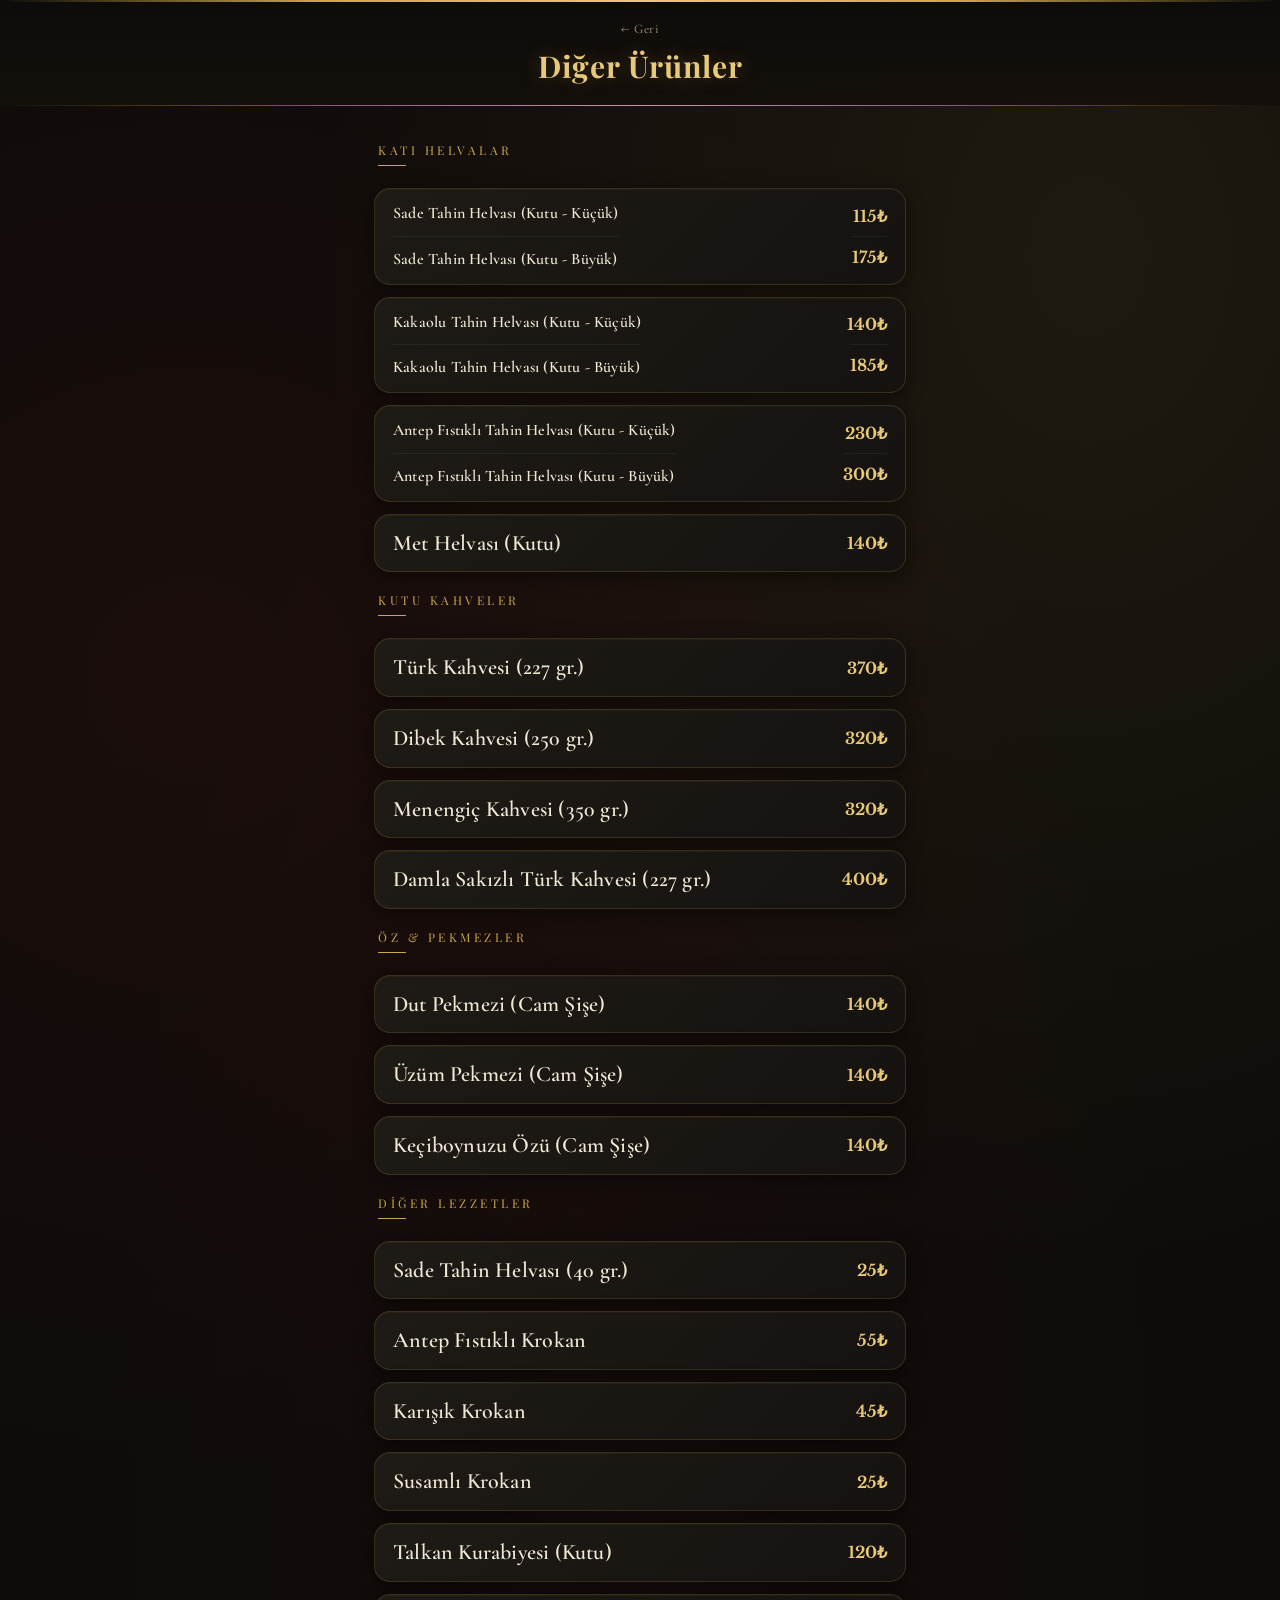
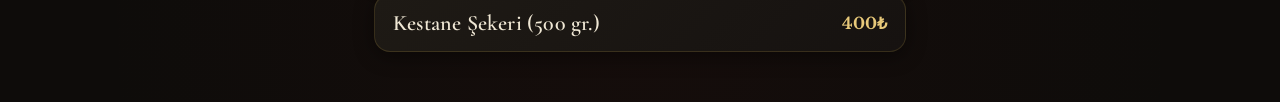
==== commit 57f61d15: "Add files via upload" ====
--- a/diger.html
+++ b/diger.html
@@ -1,150 +1 @@
-<!-- Helvacı Ali Bulancak – UYGAR GÜNER -->
-
-
-<!DOCTYPE html>
-<html lang="tr">
-<head>
-  <meta charset="UTF-8">
-  <meta name="viewport" content="width=device-width, initial-scale=1.0">
-  <title>Diğer Ürünler | Helvacı Ali Bulancak</title>
-  <link href="https://fonts.googleapis.com/css2?family=Playfair+Display:ital,wght@0,400;0,700;0,900;1,400&family=Cormorant+Garamond:wght@300;400;500;600&family=Lobster&display=swap" rel="stylesheet">
-  <link rel="stylesheet" href="style.css">
-  <link rel="icon" type="image/png" href="images/logo/logo.png">
-  <link rel="apple-touch-icon" href="images/logo/favicon.png">
-</head>
-<body class="inner">
-
-  <header class="header">
-    <div class="header-inner">
-      <a href="index.html" class="back">← Geri</a>
-      <h1 class="logo">Diğer Ürünler</h1>
-    </div>
-  </header>
-
-  <main class="container">
-    <div class="product-list">
-
-      <div class="product-card section-title">
-        <div class="product-info"><h3>KATI HELVALAR</h3></div>
-      </div>
-
-      <div class="product-card drink-item multi-line">
-        <div class="product-info">
-          <h3>Sade Tahin Helvası (Kutu - Küçük)</h3>
-          <h3>Sade Tahin Helvası (Kutu - Büyük)</h3>
-        </div>
-        <div class="price-group">
-          <span class="price">115₺</span>
-          <span class="price">175₺</span>
-        </div>
-      </div>
-
-      <div class="product-card drink-item multi-line">
-        <div class="product-info">
-          <h3>Kakaolu Tahin Helvası (Kutu - Küçük)</h3>
-          <h3>Kakaolu Tahin Helvası (Kutu - Büyük)</h3>
-        </div>
-        <div class="price-group">
-          <span class="price">140₺</span>
-          <span class="price">185₺</span>
-        </div>
-      </div>
-
-      <div class="product-card drink-item multi-line">
-        <div class="product-info">
-          <h3>Antep Fıstıklı Tahin Helvası (Kutu - Küçük)</h3>
-          <h3>Antep Fıstıklı Tahin Helvası (Kutu - Büyük)</h3>
-        </div>
-        <div class="price-group">
-          <span class="price">230₺</span>
-          <span class="price">300₺</span>
-        </div>
-      </div>
-
-      <div class="product-card drink-item">
-        <div class="product-info"><h3>Met Helvası (Kutu)</h3></div>
-        <span class="price">140₺</span>
-      </div>
-
-      <div class="product-card section-title">
-        <div class="product-info"><h3>KUTU KAHVELER</h3></div>
-      </div>
-
-      <div class="product-card drink-item">
-        <div class="product-info"><h3>Türk Kahvesi (227 gr.)</h3></div>
-        <span class="price">370₺</span>
-      </div>
-
-      <div class="product-card drink-item">
-        <div class="product-info"><h3>Dibek Kahvesi (250 gr.)</h3></div>
-        <span class="price">320₺</span>
-      </div>
-
-      <div class="product-card drink-item">
-        <div class="product-info"><h3>Menengiç Kahvesi (350 gr.)</h3></div>
-        <span class="price">320₺</span>
-      </div>
-
-      <div class="product-card drink-item">
-        <div class="product-info"><h3>Damla Sakızlı Türk Kahvesi (227 gr.)</h3></div>
-        <span class="price">400₺</span>
-      </div>
-
-      <div class="product-card section-title">
-        <div class="product-info"><h3>ÖZ & PEKMEZLER</h3></div>
-      </div>
-
-      <div class="product-card drink-item">
-        <div class="product-info"><h3>Dut Pekmezi (Cam Şişe)</h3></div>
-        <span class="price">140₺</span>
-      </div>
-
-      <div class="product-card drink-item">
-        <div class="product-info"><h3>Üzüm Pekmezi (Cam Şişe)</h3></div>
-        <span class="price">140₺</span>
-      </div>
-
-      <div class="product-card drink-item">
-        <div class="product-info"><h3>Keçiboynuzu Özü (Cam Şişe)</h3></div>
-        <span class="price">140₺</span>
-      </div>
-
-      <div class="product-card section-title">
-        <div class="product-info"><h3>DİĞER LEZZETLER</h3></div>
-      </div>
-
-      <div class="product-card drink-item">
-        <div class="product-info"><h3>Sade Tahin Helvası (40 gr.)</h3></div>
-        <span class="price">25₺</span>
-      </div>
-
-      <div class="product-card drink-item">
-        <div class="product-info"><h3>Antep Fıstıklı Krokan</h3></div>
-        <span class="price">55₺</span>
-      </div>
-
-      <div class="product-card drink-item">
-        <div class="product-info"><h3>Karışık Krokan</h3></div>
-        <span class="price">45₺</span>
-      </div>
-
-      <div class="product-card drink-item">
-        <div class="product-info"><h3>Susamlı Krokan</h3></div>
-        <span class="price">25₺</span>
-      </div>
-
-      <div class="product-card drink-item">
-        <div class="product-info"><h3>Talkan Kurabiyesi (Kutu)</h3></div>
-        <span class="price">120₺</span>
-      </div>
-
-      <div class="product-card drink-item">
-        <div class="product-info"><h3>Kestane Şekeri (500 gr.)</h3></div>
-        <span class="price">400₺</span>
-      </div>
-
-    </div>
-  </main>
-
-</body>
-</html>+<!DOCTYPE html><html lang="tr"><head><meta charset="UTF-8"><meta name="viewport" content="width=device-width, initial-scale=1.0"><title>Diğer Ürünler | Helvacı Ali Bulancak</title><link href="https://fonts.googleapis.com/css2?family=Playfair+Display:ital,wght@0,400;0,700;0,900;1,400&family=Cormorant+Garamond:wght@300;400;500;600&family=Lobster&display=swap" rel="stylesheet"><link rel="stylesheet" href="style.css"><link rel="icon" type="image/png" href="images/logo/logo.png"><link rel="apple-touch-icon" href="images/logo/favicon.png"><script>(function(){document.addEventListener('contextmenu',function(e){e.preventDefault();});document.addEventListener('keydown',function(e){if(e.keyCode===123||(e.ctrlKey&&e.shiftKey&&[73,74,67].includes(e.keyCode))||(e.ctrlKey&&e.keyCode===85)){e.preventDefault();return false;}});})();</script></head><body class="inner"><header class="header"><div class="header-inner"><a href="index.html" class="back">← Geri</a><h1 class="logo">Diğer Ürünler</h1></div></header><main class="container"><div class="product-list"><div class="product-card section-title"><h3>KATI HELVALAR</h3></div><div class="product-card drink-item multi-line"><div class="product-info"><h3>Sade Tahin Helvası (Kutu - Küçük)</h3><h3>Sade Tahin Helvası (Kutu - Büyük)</h3></div><div class="price-group"><span class="price">115₺</span><span class="price">175₺</span></div></div><div class="product-card drink-item multi-line"><div class="product-info"><h3>Kakaolu Tahin Helvası (Kutu - Küçük)</h3><h3>Kakaolu Tahin Helvası (Kutu - Büyük)</h3></div><div class="price-group"><span class="price">140₺</span><span class="price">185₺</span></div></div><div class="product-card drink-item multi-line"><div class="product-info"><h3>Antep Fıstıklı Tahin Helvası (Kutu - Küçük)</h3><h3>Antep Fıstıklı Tahin Helvası (Kutu - Büyük)</h3></div><div class="price-group"><span class="price">230₺</span><span class="price">300₺</span></div></div><div class="product-card drink-item"><div class="product-info"><h3>Met Helvası (Kutu)</h3></div><span class="price">140₺</span></div><div class="product-card section-title"><h3>KUTU KAHVELER</h3></div><div class="product-card drink-item"><div class="product-info"><h3>Türk Kahvesi (227 gr.)</h3></div><span class="price">370₺</span></div><div class="product-card drink-item"><div class="product-info"><h3>Dibek Kahvesi (250 gr.)</h3></div><span class="price">320₺</span></div><div class="product-card drink-item"><div class="product-info"><h3>Menengiç Kahvesi (350 gr.)</h3></div><span class="price">320₺</span></div><div class="product-card drink-item"><div class="product-info"><h3>Damla Sakızlı Türk Kahvesi (227 gr.)</h3></div><span class="price">400₺</span></div><div class="product-card section-title"><h3>ÖZ & PEKMEZLER</h3></div><div class="product-card drink-item"><div class="product-info"><h3>Dut Pekmezi (Cam Şişe)</h3></div><span class="price">140₺</span></div><div class="product-card drink-item"><div class="product-info"><h3>Üzüm Pekmezi (Cam Şişe)</h3></div><span class="price">140₺</span></div><div class="product-card drink-item"><div class="product-info"><h3>Keçiboynuzu Özü (Cam Şişe)</h3></div><span class="price">140₺</span></div><div class="product-card section-title"><h3>DİĞER LEZZETLER</h3></div><div class="product-card drink-item"><div class="product-info"><h3>Sade Tahin Helvası (40 gr.)</h3></div><span class="price">25₺</span></div><div class="product-card drink-item"><div class="product-info"><h3>Antep Fıstıklı Krokan</h3></div><span class="price">55₺</span></div><div class="product-card drink-item"><div class="product-info"><h3>Karışık Krokan</h3></div><span class="price">45₺</span></div><div class="product-card drink-item"><div class="product-info"><h3>Susamlı Krokan</h3></div><span class="price">25₺</span></div><div class="product-card drink-item"><div class="product-info"><h3>Talkan Kurabiyesi (Kutu)</h3></div><span class="price">120₺</span></div><div class="product-card drink-item"><div class="product-info"><h3>Kestane Şekeri (500 gr.)</h3></div><span class="price">400₺</span></div></div></main></body></html>
--- a/style.css
+++ b/style.css
@@ -1,594 +1 @@
-/* ============================================
-   Helvacı Ali Bulancak – UYGAR GÜNER
-   ============================================ */
-
-@import url('https://fonts.googleapis.com/css2?family=Playfair+Display:ital,wght@0,400;0,700;0,900;1,400&family=Cormorant+Garamond:wght@300;400;500;600&family=Lobster&family=EB+Garamond:wght@400;500;700&family=Libre+Baskerville:wght@400;700&display=swap');
-
-:root {
-  --gold: #C9A84C;
-  --gold-light: #E8C97A;
-  --gold-dim: #8B6914;
-  --dark: #0E0C0A;
-  --dark-card: #1A1612;
-  --dark-border: rgba(201, 168, 76, 0.18);
-  --dark-border-hover: rgba(201, 168, 76, 0.5);
-  --text-primary: #F0E8D5;
-  --text-secondary: #A89878;
-  --text-muted: #6B5C44;
-}
-
-* {
-  margin: 0;
-  padding: 0;
-  box-sizing: border-box;
-}
-
-body {
-  font-family: 'Cormorant Garamond', Georgia, serif;
-  background-color: var(--dark);
-  background-image:
-    radial-gradient(ellipse at 15% 40%, rgba(139, 26, 26, 0.10) 0%, transparent 55%),
-    radial-gradient(ellipse at 85% 15%, rgba(201, 168, 76, 0.09) 0%, transparent 50%),
-    radial-gradient(ellipse at 50% 90%, rgba(139, 26, 26, 0.06) 0%, transparent 60%);
-  color: var(--text-primary);
-  min-height: 100vh;
-}
-
-/* ortak header */
-.header {
-  position: sticky;
-  top: 0;
-  z-index: 100;
-  overflow: hidden;
-}
-
-.header::before {
-  content: "";
-  position: absolute;
-  top: 0;
-  left: 0;
-  right: 0;
-  height: 2px;
-  background: linear-gradient(90deg, transparent, var(--gold), var(--gold-light), var(--gold), transparent);
-  z-index: 10;
-}
-
-.header::after {
-  content: "";
-  position: absolute;
-  bottom: 0;
-  left: 0;
-  right: 0;
-  height: 1px;
-  background: linear-gradient(90deg, transparent, var(--gold-dim), var(--gold), var(--gold-dim), transparent);
-  z-index: 10;
-}
-
-.header-inner {
-  position: relative;
-  z-index: 5;
-  margin: 0 auto;
-  padding: 20px 16px 22px;
-  text-align: center;
-  background: linear-gradient(180deg, rgba(14, 12, 10, 0.98) 0%, rgba(20, 16, 12, 0.96) 100%);
-  backdrop-filter: blur(12px);
-}
-
-.header-brand {
-  display: flex;
-  align-items: center;
-  justify-content: center;
-  gap: clamp(14px, 3vw, 28px);
-}
-
-.header-logo {
-  width: clamp(90px, 22vw, 200px);
-  height: auto;
-  filter: drop-shadow(0 0 20px rgba(201, 168, 76, 0.35));
-  transition: filter 0.3s ease;
-}
-
-.header-logo:hover {
-  filter: drop-shadow(0 0 35px rgba(201, 168, 76, 0.6));
-}
-
-.header-divider {
-  width: 1px;
-  height: 50px;
-  background: linear-gradient(to bottom, transparent, var(--gold), transparent);
-  flex-shrink: 0;
-}
-
-.header-title {
-  font-family: 'Lobster', cursive;
-  font-size: clamp(20px, 5vw, 36px);
-  white-space: nowrap;
-  color: var(--gold-light);
-  text-shadow: 0 0 30px rgba(201, 168, 76, 0.5), 0 2px 8px rgba(0, 0, 0, 0.8);
-  letter-spacing: 0.5px;
-}
-
-/* iletişim - sosyal medya */
-.contact {
-  margin-top: 14px;
-  display: inline-flex;
-  gap: 8px;
-  align-items: center;
-  font-size: 14px;
-  background: rgba(201, 168, 76, 0.07);
-  border: 1px solid var(--dark-border);
-  padding: 8px 18px;
-  border-radius: 999px;
-  transition: border-color 0.3s, background 0.3s;
-}
-
-.contact:hover {
-  background: rgba(201, 168, 76, 0.11);
-  border-color: var(--dark-border-hover);
-}
-
-.contact a {
-  color: var(--text-primary);
-  text-decoration: none;
-  font-weight: 600;
-  font-family: 'Cormorant Garamond', serif;
-  font-size: 15px;
-  transition: color 0.2s;
-}
-
-.contact a:hover {
-  color: var(--gold-light);
-}
-
-.contact .social {
-  display: inline-flex;
-  align-items: center;
-  gap: 6px;
-}
-
-.contact .social img {
-  width: 28px;
-  height: 28px;
-  border-radius: 50%;
-  border: 1px solid rgba(201, 168, 76, 0.35);
-  padding: 2px;
-  background: rgba(227, 158, 10, 0.05);
-  transition: border-color 0.2s, transform 0.2s;
-}
-
-.contact .social:hover img {
-  border-color: var(--gold);
-  transform: scale(1.1);
-}
-
-.phone {
-  padding-left: 7px;
-  border-left: 1px solid rgba(201, 168, 76, 0.25);
-  color: var(--gold-light);
-  font-family: 'Libre Baskerville', serif;
-  font-weight: 600;
-  letter-spacing: 0.5px;
-  white-space: nowrap;
-}
-
-.phone strong {
-  color: var(--gold-light);
-  font-family: 'Libre Baskerville', serif;
-}
-
-/* container */
-.container {
-  max-width: 1100px;
-  margin: 0 auto;
-  padding: 28px 16px 60px;
-}
-
-/* home - showcase grid */
-.home .showcase-grid {
-  display: grid;
-  grid-template-columns: 1fr;
-  gap: 18px;
-}
-
-.home .showcase-card {
-  position: relative;
-  height: 230px;
-  border-radius: 18px;
-  overflow: hidden;
-  text-decoration: none;
-  border: 1px solid var(--dark-border);
-  box-shadow: 0 8px 32px rgba(0, 0, 0, 0.6);
-  transition: border-color 0.4s ease, box-shadow 0.4s ease, transform 0.4s ease;
-}
-
-.home .showcase-card .corner-tl,
-.home .showcase-card .corner-br {
-  position: absolute;
-  width: 20px;
-  height: 20px;
-  z-index: 5;
-  transition: width 0.35s, height 0.35s, opacity 0.35s;
-  opacity: 0.55;
-  pointer-events: none;
-}
-
-.home .showcase-card .corner-tl {
-  top: 12px;
-  left: 12px;
-  border-top: 1px solid var(--gold);
-  border-left: 1px solid var(--gold);
-  border-radius: 3px 0 0 0;
-}
-
-.home .showcase-card .corner-br {
-  bottom: 12px;
-  right: 12px;
-  border-bottom: 1px solid var(--gold);
-  border-right: 1px solid var(--gold);
-  border-radius: 0 0 3px 0;
-}
-
-.home .showcase-card:hover .corner-tl,
-.home .showcase-card:hover .corner-br {
-  width: 30px;
-  height: 30px;
-  opacity: 1;
-}
-
-.home .showcase-card:hover {
-  border-color: rgba(201, 168, 76, 0.45);
-  box-shadow: 0 16px 48px rgba(0, 0, 0, 0.7), 0 0 0 1px rgba(201, 168, 76, 0.15);
-  transform: translateY(-3px);
-}
-
-.home .showcase-card img {
-  width: 100%;
-  height: 100%;
-  object-fit: cover;
-  transition: transform 0.7s ease;
-  filter: brightness(0.82) saturate(0.88);
-}
-
-.home .showcase-card:hover img {
-  transform: scale(1.07);
-  filter: brightness(0.72) saturate(0.8);
-}
-
-.home .showcase-overlay {
-  position: absolute;
-  inset: 0;
-  background: linear-gradient(to top,
-      rgba(0, 0, 0, 0.88) 0%,
-      rgba(0, 0, 0, 0.25) 55%,
-      transparent 100%);
-  display: flex;
-  flex-direction: column;
-  justify-content: flex-end;
-  padding: 24px 22px;
-  z-index: 3;
-}
-
-.home .showcase-overlay h3 {
-  font-family: 'Lobster', cursive;
-  font-size: 32px;
-  color: var(--gold-light);
-  text-shadow: 0 2px 12px rgba(0, 0, 0, 0.9), 0 0 25px rgba(201, 168, 76, 0.25);
-  transform: translateY(18px);
-  transition: transform 0.4s ease;
-  letter-spacing: 0.5px;
-}
-
-.home .showcase-overlay p {
-  font-family: 'Cormorant Garamond', serif;
-  font-size: 14px;
-  color: var(--text-secondary);
-  opacity: 0;
-  transform: translateY(10px);
-  transition: all 0.4s 0.05s ease;
-  margin-top: 6px;
-  letter-spacing: 0.3px;
-}
-
-.home .showcase-card:hover h3 { transform: translateY(0); }
-.home .showcase-card:hover p  { opacity: 1; transform: translateY(0); }
-
-@media (hover: none) and (pointer: coarse) {
-  .home .showcase-card img        { transform: scale(1.04); filter: brightness(0.78); }
-  .home .showcase-overlay h3      { transform: translateY(0); }
-  .home .showcase-overlay p       { opacity: 1; transform: translateY(0); }
-  .home .showcase-card .corner-tl,
-  .home .showcase-card .corner-br { width: 26px; height: 26px; opacity: 0.8; }
-}
-
-@media (min-width: 768px) {
-  .home .showcase-grid { grid-template-columns: repeat(3, 1fr); }
-  .home .showcase-card { height: 320px; }
-}
-
-/* inner pages -HEADER- */
-.inner .header { padding: 0; text-align: center; }
-.inner .header .header-inner { padding: 18px 16px 20px; }
-
-.inner .logo {
-  font-family: 'Playfair Display', serif;
-  font-size: clamp(22px, 5vw, 30px);
-  font-weight: 700;
-  color: var(--gold-light);
-  text-shadow: 0 0 20px rgba(201, 168, 76, 0.3);
-  letter-spacing: 1px;
-  margin-top: 8px;
-  display: block;
-}
-
-.inner .back {
-  display: inline-block;
-  color: var(--text-secondary);
-  text-decoration: none;
-  font-size: 13px;
-  font-family: 'Cormorant Garamond', serif;
-  letter-spacing: 0.5px;
-  transition: color 0.2s;
-  position: relative;
-  z-index: 5;
-}
-
-.inner .back:hover { color: var(--gold-light); }
-
-/* inner container */
-.inner .container {
-  max-width: 560px;
-  padding: 20px 14px 50px;
-}
-
-/* ÜRÜN LİSTESİ */
-.inner .product-list {
-  display: flex;
-  flex-direction: column;
-  gap: 12px;
-  margin-top: 8px;
-}
-
-.inner .product-card {
-  background: linear-gradient(135deg, #1E1A15 0%, #161210 100%);
-  border-radius: 16px;
-  border: 1px solid var(--dark-border);
-  overflow: hidden;
-  transition: border-color 0.3s, box-shadow 0.3s;
-  box-shadow: 0 4px 20px rgba(0, 0, 0, 0.45), inset 0 1px 0 rgba(201, 168, 76, 0.05);
-}
-
-.inner .product-card:not(.section-title):hover {
-  border-color: rgba(201, 168, 76, 0.38);
-  box-shadow: 0 8px 32px rgba(0, 0, 0, 0.55), inset 0 1px 0 rgba(201, 168, 76, 0.08);
-}
-
-.inner .product-card.drink-item {
-  display: flex;
-  justify-content: space-between;
-  align-items: center;
-  padding: 14px 18px;
-}
-
-.inner .product-card.section-title {
-  background: transparent;
-  border: none;
-  box-shadow: none;
-  padding: 8px 4px 2px;
-}
-
-.inner .product-card.section-title h3 {
-  font-family: 'Playfair Display', serif;
-  font-size: 11px;
-  font-weight: 400;
-  color: var(--gold);
-  letter-spacing: 3.5px;
-  text-transform: uppercase;
-  position: relative;
-  padding-bottom: 8px;
-}
-
-.inner .product-card.section-title h3::after {
-  content: "";
-  position: absolute;
-  bottom: 0;
-  left: 0;
-  width: 28px;
-  height: 1px;
-  background: var(--gold);
-}
-
-/* FİYAT */
-.inner .price {
-  font-family: 'Libre Baskerville', serif;
-  font-size: 16px;
-  font-weight: 700;
-  color: var(--gold-light);
-  white-space: nowrap;
-  line-height: 1;
-}
-
-/* ÜRÜN BAŞLIKLARI VE AÇIKŞAMALAR */
-.inner .product-info {
-  text-align: center;
-}
-
-.inner .product-info h3 {
-  font-family: 'Cormorant Garamond', serif;
-  font-size: 19px;
-  font-weight: 600;
-  color: var(--text-primary);
-  letter-spacing: 0.2px;
-  line-height: 1.3;
-}
-
-.inner .product-info p {
-  font-family: 'Cormorant Garamond', serif;
-  font-size: 14px;
-  color: var(--text-muted);
-  margin-top: 4px;
-  font-style: italic;
-  line-height: 1.4;
-}
-
-/* VARYASYONLU ÜRÜNLER */
-.inner .product-card.with-variants { padding: 16px; }
-
-.inner .product-main {
-  display: flex;
-  flex-direction: column;
-  gap: 12px;
-  margin-bottom: 14px;
-}
-
-.inner .product-main img {
-  width: 100%;
-  height: 180px;
-  object-fit: cover;
-  border-radius: 12px;
-  border: 1px solid var(--dark-border);
-  box-shadow: 0 4px 12px rgba(0, 0, 0, 0.45);
-  transition: border-color 0.3s;
-}
-
-.inner .product-card:hover .product-main img {
-  border-color: rgba(201, 168, 76, 0.4);
-}
-
-/* VARYASYONLAR */
-.inner .variants {
-  border-top: 1px solid rgba(201, 168, 76, 0.1);
-  padding-top: 12px;
-  display: flex;
-  flex-direction: column;
-  gap: 8px;
-}
-
-.inner .variant-group {
-  display: flex;
-  align-items: center;
-  gap: 6px;
-  flex-wrap: wrap;
-  width: 100%;
-}
-
-.inner .variant-title {
-  display: inline-block;
-  background: rgba(201, 168, 76, 0.07);
-  color: var(--gold);
-  border: 1px solid rgba(201, 168, 76, 0.2);
-  font-size: 11px;
-  font-weight: 600;
-  font-family: 'Cormorant Garamond', serif;
-  letter-spacing: 1px;
-  text-transform: uppercase;
-  padding: 7px 8px;
-  border-radius: 999px;
-  white-space: nowrap;
-  width: 105px;
-  flex-shrink: 0;
-  text-align: center;
-}
-
-.inner .variant-row {
-  display: flex;
-  align-items: center;
-  justify-content: space-between;
-  gap: 6px;
-  padding: 5px 12px;
-  background: rgba(255, 255, 255, 0.03);
-  border: 1px solid rgba(255, 255, 255, 0.06);
-  border-radius: 999px;
-  font-size: 13px;
-  font-family: 'Cormorant Garamond', serif;
-  color: var(--text-secondary);
-  flex: 1;
-}
-
-.inner .variant-row .price {
-  font-family: 'Libre Baskerville', serif;
-  font-size: 15px;
-  font-weight: 700;
-  color: var(--gold-light);
-  margin-left: 4px;
-  line-height: 1;
-}
-
-/* diğer ürünler multi-line */
-.multi-line { align-items: flex-start; }
-
-.multi-line .product-info { text-align: left; }
-
-.multi-line .product-info h3 { margin: 0; font-size: 16px; }
-
-.multi-line .product-info h3 + h3 {
-  margin-top: 12px;
-  border-top: 1px solid rgba(255, 255, 255, 0.05);
-  padding-top: 12px;
-}
-
-.price-group {
-  display: flex;
-  flex-direction: column;
-  align-items: flex-end;
-  gap: 12px;
-  flex-shrink: 0;
-}
-
-.multi-line .price-group .price + .price {
-  border-top: 1px solid rgba(255, 255, 255, 0.05);
-  padding-top: 12px;
-}
-
-/* footer */
-.footer {
-  background: rgba(10, 8, 6, 0.96);
-  border-top: 1px solid var(--dark-border);
-  padding: 10px 20px;
-  font-family: 'Libre Baskerville', serif;
-  font-size: 9px;
-  color: var(--text-muted);
-  letter-spacing: 0.3px;
-}
-
-@media (min-width: 768px) {
-  .footer {
-    position: fixed;
-    bottom: 0;
-    left: 0;
-    width: 100%;
-    z-index: 999;
-    padding: 8px 20px;
-  }
-}
-
-.footer-inner {
-  max-width: 2000px;
-  margin: 0 auto;
-  display: flex;
-  justify-content: space-between;
-  align-items: center;
-}
-
-.footer-inner .footer-left { color: var(--gold-dim); }
-
-/* responsive */
-@media (max-width: 480px) {
-  .header-logo    { width: 120px; }
-  .header-brand   { gap: 10px; }
-  .header-divider { height: 38px; }
-}
-
-@media (max-width: 460px) {
-  .inner .variant-group {
-    flex-wrap: wrap;
-  }
-
-  .inner .variant-title {
-    width: 100%;
-    text-align: center;
-  }
-
-  .inner .variant-row {
-    flex: 1 1 100%;
-  }
-}+@import url('https://fonts.googleapis.com/css2?family=Playfair+Display:ital,wght@0,400;0,700;0,900;1,400&family=Cormorant+Garamond:wght@300;400;500;600&family=Lobster&family=Libre+Baskerville:wght@400;700&family=Merriweather:wght@400;700&display=swap');:root{--gold:#C9A84C;--gold-light:#E8C97A;--gold-dim:#8B6914;--dark:#0E0C0A;--dark-card:#1A1612;--dark-border:rgba(201,168,76,0.18);--dark-border-hover:rgba(201,168,76,0.5);--text-primary:#F0E8D5;--text-secondary:#A89878;--text-muted:#6B5C44}*{margin:0;padding:0;box-sizing:border-box}body{font-family:'Cormorant Garamond',Georgia,serif;background-color:var(--dark);background-image:radial-gradient(ellipse at 15% 40%,rgba(139,26,26,0.10) 0%,transparent 55%),radial-gradient(ellipse at 85% 15%,rgba(201,168,76,0.09) 0%,transparent 50%),radial-gradient(ellipse at 50% 90%,rgba(139,26,26,0.06) 0%,transparent 60%);color:var(--text-primary);min-height:100vh}.header{position:sticky;top:0;z-index:100;overflow:hidden}.header::before{content:"";position:absolute;top:0;left:0;right:0;height:2px;background:linear-gradient(90deg,transparent,var(--gold),var(--gold-light),var(--gold),transparent);z-index:10}.header::after{content:"";position:absolute;bottom:0;left:0;right:0;height:1px;background:linear-gradient(90deg,transparent,var(--gold-dim),var(--gold),var(--gold-dim),transparent);z-index:10}.header-inner{position:relative;z-index:5;margin:0 auto;padding:20px 16px 22px;text-align:center;background:linear-gradient(180deg,rgba(14,12,10,0.98) 0%,rgba(20,16,12,0.96) 100%);backdrop-filter:blur(12px)}.header-brand{display:flex;align-items:center;justify-content:center;gap:clamp(14px,3vw,28px)}.header-logo{width:clamp(90px,22vw,200px);height:auto;filter:drop-shadow(0 0 20px rgba(201,168,76,0.35));transition:filter 0.3s ease}.header-logo:hover{filter:drop-shadow(0 0 35px rgba(201,168,76,0.6))}.header-divider{width:1px;height:50px;background:linear-gradient(to bottom,transparent,var(--gold),transparent);flex-shrink:0}.header-title{font-family:'Lobster',cursive;font-size:clamp(20px,5vw,36px);white-space:nowrap;color:var(--gold-light);text-shadow:0 0 30px rgba(201,168,76,0.5),0 2px 8px rgba(0,0,0,0.8);letter-spacing:0.5px}.contact{margin-top:14px;display:inline-flex;gap:7px;align-items:center;font-size:14px;background:rgba(201,168,76,0.07);border:1px solid var(--dark-border);padding:8px 18px;border-radius:999px;transition:border-color 0.3s,background 0.3s}.contact:hover{background:rgba(201,168,76,0.11);border-color:var(--dark-border-hover)}.contact a{color:var(--text-primary);text-decoration:none;font-weight:600;font-family:'Cormorant Garamond',serif;font-size:15px;transition:color 0.2s}.contact a:hover{color:var(--gold-light)}.contact .social{display:inline-flex;align-items:center;gap:6px}.contact .social img{width:28px;height:28px;border-radius:50%;border:1px solid rgba(201,168,76,0.35);padding:2px;background:rgba(227,158,10,0.05);transition:border-color 0.2s,transform 0.2s}.contact .social:hover img{border-color:var(--gold);transform:scale(1.1)}.phone{padding-left:7px;border-left:1px solid rgba(201,168,76,0.25);color:var(--gold-light);font-family:'Merriweather',serif;font-weight:700;font-size:13px;letter-spacing:0.3px;white-space:nowrap;font-variant-numeric:tabular-nums lining-nums;line-height:1;vertical-align:middle;display:inline-flex;align-items:center}.phone strong{color:var(--gold-light);font-family:'Merriweather',serif;font-weight:700;font-variant-numeric:tabular-nums lining-nums}.container{max-width:1100px;margin:0 auto;padding:28px 16px 60px}.home .showcase-grid{display:grid;grid-template-columns:1fr;gap:18px}.home .showcase-card{position:relative;height:230px;border-radius:18px;overflow:hidden;text-decoration:none;border:1px solid var(--dark-border);box-shadow:0 8px 32px rgba(0,0,0,0.6);transition:border-color 0.4s ease,box-shadow 0.4s ease,transform 0.4s ease}.home .showcase-card .corner-tl,.home .showcase-card .corner-br{position:absolute;width:20px;height:20px;z-index:5;transition:width 0.35s,height 0.35s,opacity 0.35s;opacity:0.55;pointer-events:none}.home .showcase-card .corner-tl{top:12px;left:12px;border-top:1px solid var(--gold);border-left:1px solid var(--gold);border-radius:3px 0 0 0}.home .showcase-card .corner-br{bottom:12px;right:12px;border-bottom:1px solid var(--gold);border-right:1px solid var(--gold);border-radius:0 0 3px 0}.home .showcase-card:hover .corner-tl,.home .showcase-card:hover .corner-br{width:30px;height:30px;opacity:1}.home .showcase-card:hover{border-color:rgba(201,168,76,0.45);box-shadow:0 16px 48px rgba(0,0,0,0.7),0 0 0 1px rgba(201,168,76,0.15);transform:translateY(-3px)}.home .showcase-card img{width:100%;height:100%;object-fit:cover;transition:transform 0.7s ease;filter:brightness(0.82) saturate(0.88)}.home .showcase-card:hover img{transform:scale(1.07);filter:brightness(0.72) saturate(0.8)}.home .showcase-overlay{position:absolute;inset:0;background:linear-gradient(to top,rgba(0,0,0,0.88) 0%,rgba(0,0,0,0.25) 55%,transparent 100%);display:flex;flex-direction:column;justify-content:flex-end;padding:24px 22px;z-index:3}.home .showcase-overlay h3{font-family:'Lobster',cursive;font-size:32px;color:var(--gold-light);text-shadow:0 2px 12px rgba(0,0,0,0.9),0 0 25px rgba(201,168,76,0.25);transform:translateY(18px);transition:transform 0.4s ease;letter-spacing:0.5px}.home .showcase-overlay p{font-family:'Cormorant Garamond',serif;font-size:14px;color:var(--text-secondary);opacity:0;transform:translateY(10px);transition:all 0.4s 0.05s ease;margin-top:6px;letter-spacing:0.3px}.home .showcase-card:hover h3{transform:translateY(0)}.home .showcase-card:hover p{opacity:1;transform:translateY(0)}@media (hover:none) and (pointer:coarse){.home .showcase-card img{transform:scale(1.04);filter:brightness(0.78)}.home .showcase-overlay h3{transform:translateY(0)}.home .showcase-overlay p{opacity:1;transform:translateY(0)}.home .showcase-card .corner-tl,.home .showcase-card .corner-br{width:26px;height:26px;opacity:0.8}}@media (min-width:768px){.home .showcase-grid{grid-template-columns:repeat(3,1fr)}.home .showcase-card{height:320px}}.inner .header{padding:0;text-align:center}.inner .header .header-inner{padding:18px 16px 20px}.inner .logo{font-family:'Playfair Display',serif;font-size:clamp(22px,5vw,30px);font-weight:700;color:var(--gold-light);text-shadow:0 0 20px rgba(201,168,76,0.3);letter-spacing:1px;margin-top:8px;display:block}.inner .back{display:inline-block;color:var(--text-secondary);text-decoration:none;font-size:13px;font-family:'Cormorant Garamond',serif;letter-spacing:0.5px;transition:color 0.2s;position:relative;z-index:5}.inner .back:hover{color:var(--gold-light)}.inner .container{max-width:560px;padding:20px 14px 50px}.inner .product-list{display:flex;flex-direction:column;gap:12px;margin-top:8px}.inner .product-card{background:linear-gradient(135deg,#1E1A15 0%,#161210 100%);border-radius:16px;border:1px solid var(--dark-border);overflow:hidden;transition:border-color 0.3s,box-shadow 0.3s;box-shadow:0 4px 20px rgba(0,0,0,0.45),inset 0 1px 0 rgba(201,168,76,0.05)}.inner .product-card:not(.section-title):hover{border-color:rgba(201,168,76,0.38);box-shadow:0 8px 32px rgba(0,0,0,0.55),inset 0 1px 0 rgba(201,168,76,0.08)}.inner .product-card.drink-item{display:flex;justify-content:space-between;align-items:center;padding:14px 18px}.inner .product-card.section-title{background:transparent;border:none;box-shadow:none;padding:8px 4px 10px}.inner .product-card.section-title h3{font-family:'Playfair Display',serif;font-size:12px;font-weight:400;color:var(--gold);letter-spacing:3.5px;text-transform:uppercase;position:relative;padding-bottom:8px}.inner .product-card.section-title h3::after{content:"";position:absolute;bottom:0;left:0;width:28px;height:1px;background:var(--gold)}.inner .price{font-family:'Libre Baskerville',serif;font-size:16px;font-weight:700;color:var(--gold-light);white-space:nowrap;line-height:1}.inner .product-info{text-align:center}.inner .product-info h3{font-family:'Cormorant Garamond',serif;font-size:22px;font-weight:600;color:var(--text-primary);letter-spacing:0.2px;line-height:1.3}.inner .product-info p{font-family:'Cormorant Garamond',serif;font-size:14px;color:var(--text-muted);margin-top:4px;font-style:italic;line-height:1.4}.inner .product-card.with-variants{padding:16px}.inner .product-main{display:flex;flex-direction:column;gap:12px;margin-bottom:14px}.inner .product-main img{width:100%;height:180px;object-fit:cover;border-radius:12px;border:1px solid var(--dark-border);box-shadow:0 4px 12px rgba(0,0,0,0.45);transition:border-color 0.3s}.inner .product-card:hover .product-main img{border-color:rgba(201,168,76,0.4)}.inner .variants{border-top:1px solid rgba(201,168,76,0.1);padding-top:12px;display:flex;flex-direction:column;gap:8px}.inner .variant-group{display:flex;align-items:center;gap:6px;flex-wrap:wrap;width:100%}.inner .variant-title{display:inline-block;background:rgba(201,168,76,0.07);color:var(--gold);border:1px solid rgba(201,168,76,0.2);font-size:11px;font-weight:600;font-family:'Cormorant Garamond',serif;letter-spacing:1px;text-transform:uppercase;padding:7px 8px;border-radius:999px;white-space:nowrap;width:105px;flex-shrink:0;text-align:center}.inner .variant-row{display:flex;align-items:center;justify-content:space-between;gap:6px;padding:5px 12px;background:rgba(255,255,255,0.03);border:1px solid rgba(255,255,255,0.06);border-radius:999px;font-size:13px;font-family:'Cormorant Garamond',serif;color:var(--text-secondary);flex:1}.inner .variant-row .price{font-family:'Libre Baskerville',serif;font-size:15px;font-weight:700;color:var(--gold-light);margin-left:4px;line-height:1}.multi-line{align-items:flex-start}.multi-line .product-info{text-align:left}.multi-line .product-info h3{margin:0;font-size:16px}.multi-line .product-info h3+h3{margin-top:12px;border-top:1px solid rgba(255,255,255,0.05);padding-top:12px}.price-group{display:flex;flex-direction:column;align-items:flex-end;gap:12px;flex-shrink:0}.multi-line .price-group .price+.price{border-top:1px solid rgba(255,255,255,0.05);padding-top:12px}.inner .kiloluk-row{justify-content:center;flex-wrap:wrap}.inner .kiloluk-row .price{text-align:center;width:100%}.footer{background:rgba(10,8,6,0.96);border-top:1px solid var(--dark-border);padding:10px 20px;font-family:'Libre Baskerville',serif;font-size:9px;color:var(--text-muted);letter-spacing:0.3px}@media (min-width:768px){.footer{position:fixed;bottom:0;left:0;width:100%;z-index:999;padding:8px 20px}}.footer-inner{max-width:2000px;margin:0 auto;display:flex;justify-content:space-between;align-items:center}.footer-inner .footer-left{color:var(--gold-dim)}@media (max-width:480px){.header-logo{width:120px}.header-brand{gap:10px}.header-divider{height:38px}}@media (max-width:460px){.inner .variant-group{flex-wrap:wrap}.inner .variant-title{width:100%;text-align:center}.inner .variant-row{flex:1 1 100%}}
